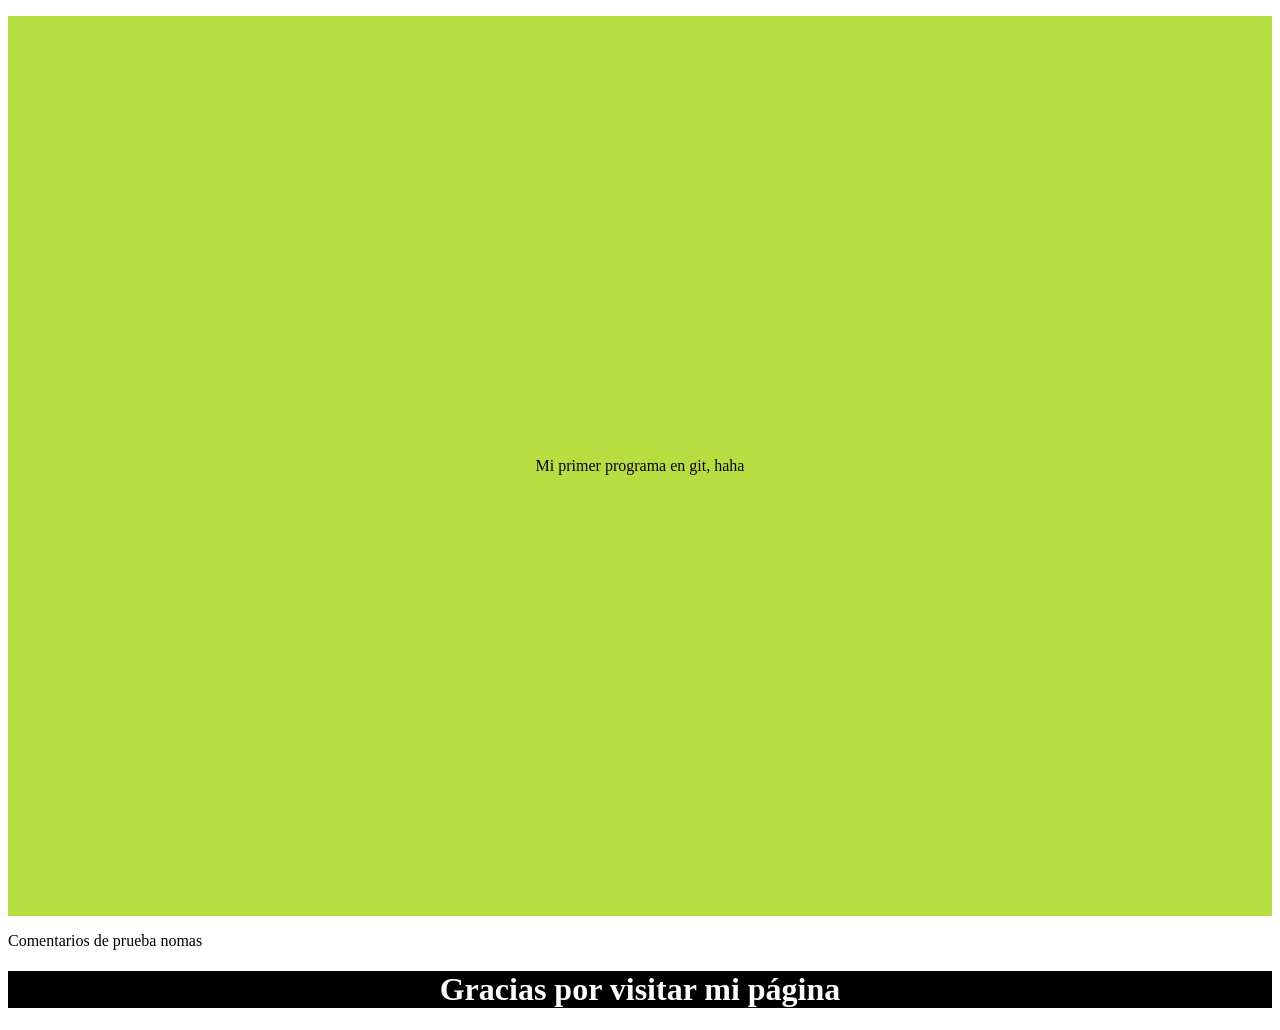
==== index.html @ 536b6efb "Agregagando eso del html" ====
<!DOCTYPE html>
<html lang="en">
<head>
    <meta charset="UTF-8">
    <meta name="viewport" content="width=device-width, initial-scale=1.0">
    <title>Document</title>
    <link rel="stylesheet" href="estilos.css">
</head>
<body>
    <p class="Inicio"> Mi primer programa en git, haha</p>
    <p> Comentarios de prueba nomas</p>

    <footer class="abajo">
        <h1>Gracias por visitar mi página</h1>
    </footer>
</body>
</html>
---- estilos.css ----
.Inicio {
    background-color: rgb(182, 222, 65);
    background-position: center;
    height: 100vh;
    display: flex;
    flex-direction: column;
    justify-content: center;
    align-items: center;
    color: rgb(18, 1, 1);
    text-align: center;
}
.abajo {
    background-color: black;
    color: white;
    text-align: center;
}
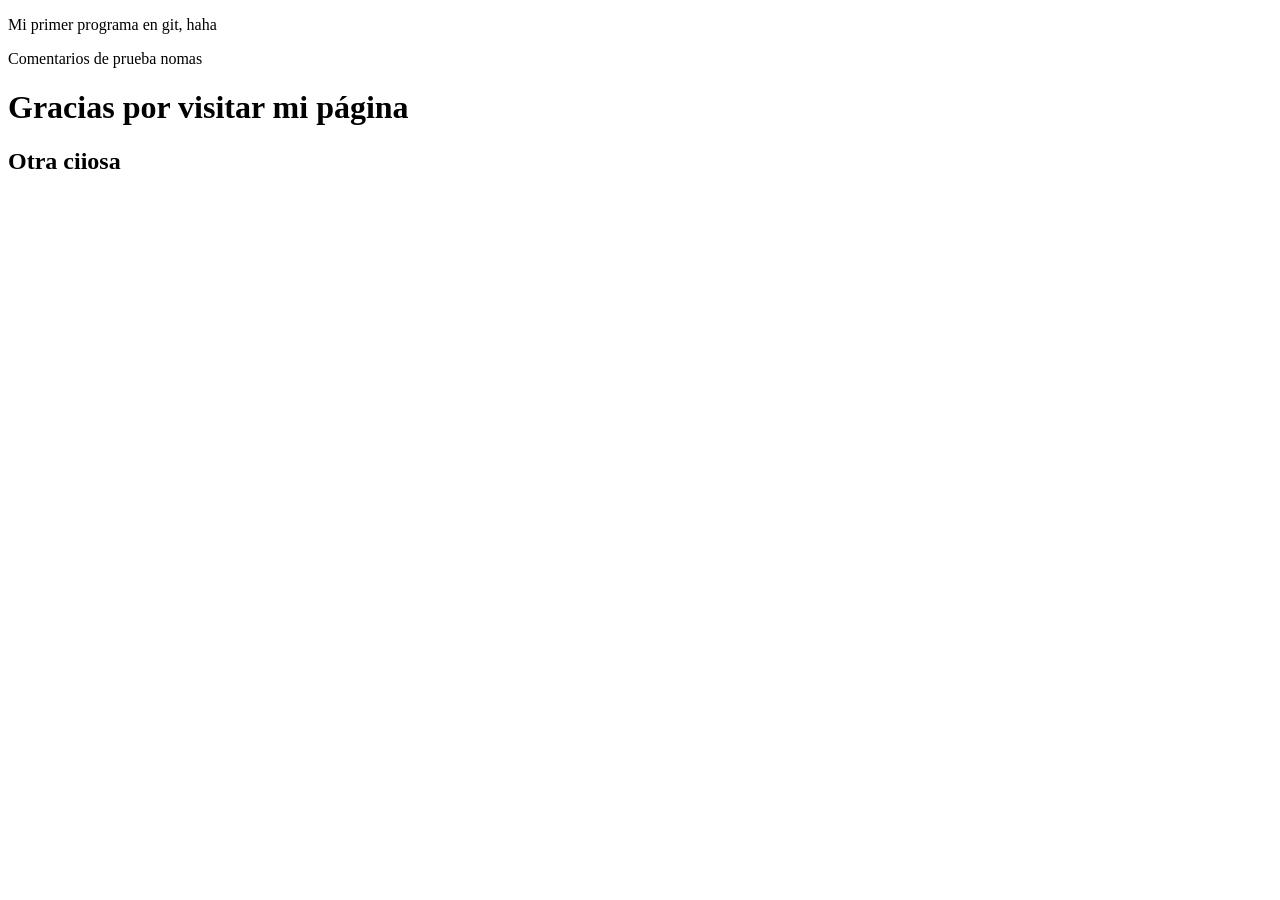
==== commit 18b219ad: "Probando lo del status -s" ====
--- a/index.html
+++ b/index.html
@@ -12,6 +12,7 @@
 
     <footer class="abajo">
         <h1>Gracias por visitar mi página</h1>
+        <h2> Otra ciiosa</h2>
     </footer>
 </body>
 </html>
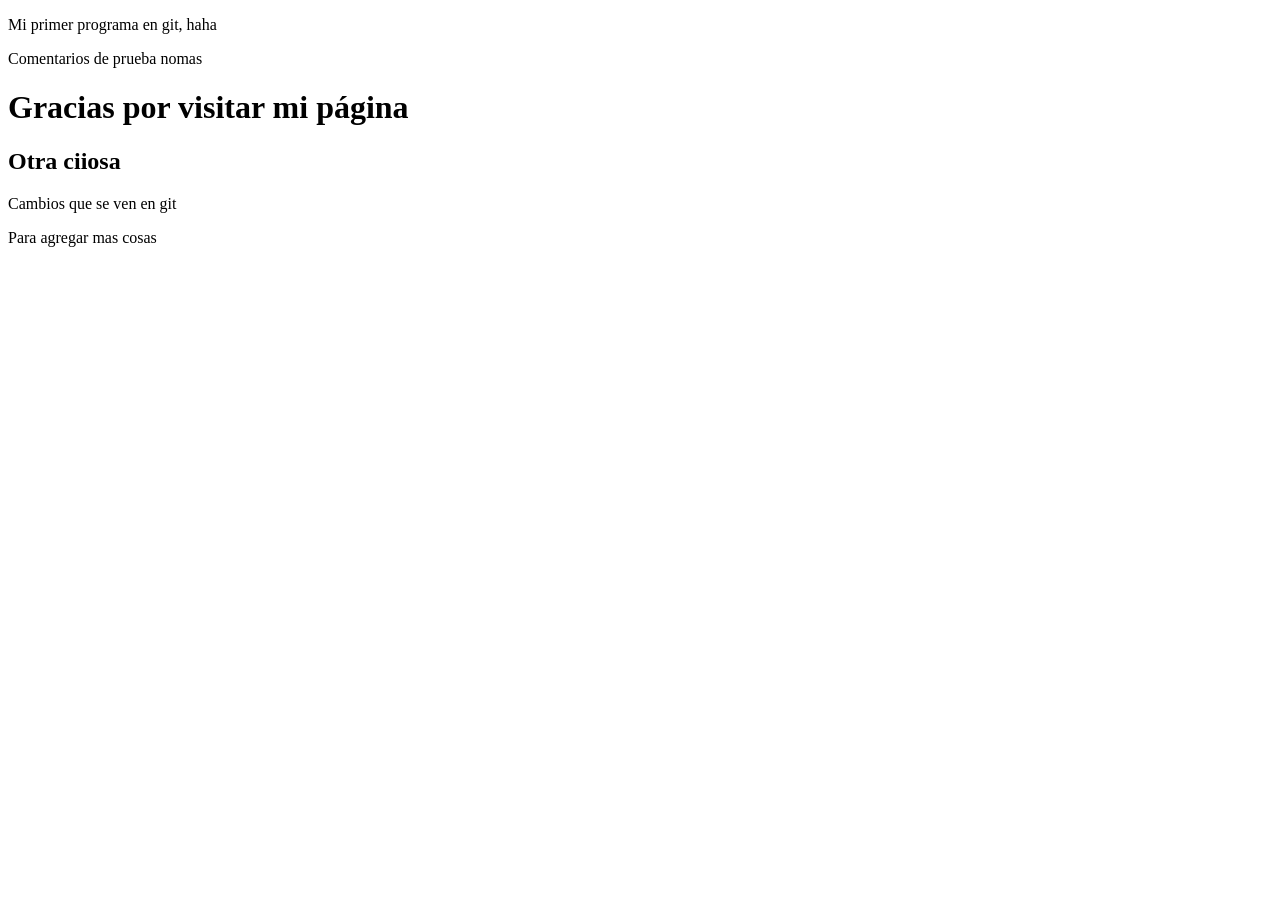
==== commit fad66443: "Creando otra rama" ====
--- a/index.html
+++ b/index.html
@@ -13,6 +13,8 @@
     <footer class="abajo">
         <h1>Gracias por visitar mi página</h1>
         <h2> Otra ciiosa</h2>
+        <p> Cambios que se ven en git</p>
+        <p> Para agregar mas cosas</p>
     </footer>
 </body>
 </html>
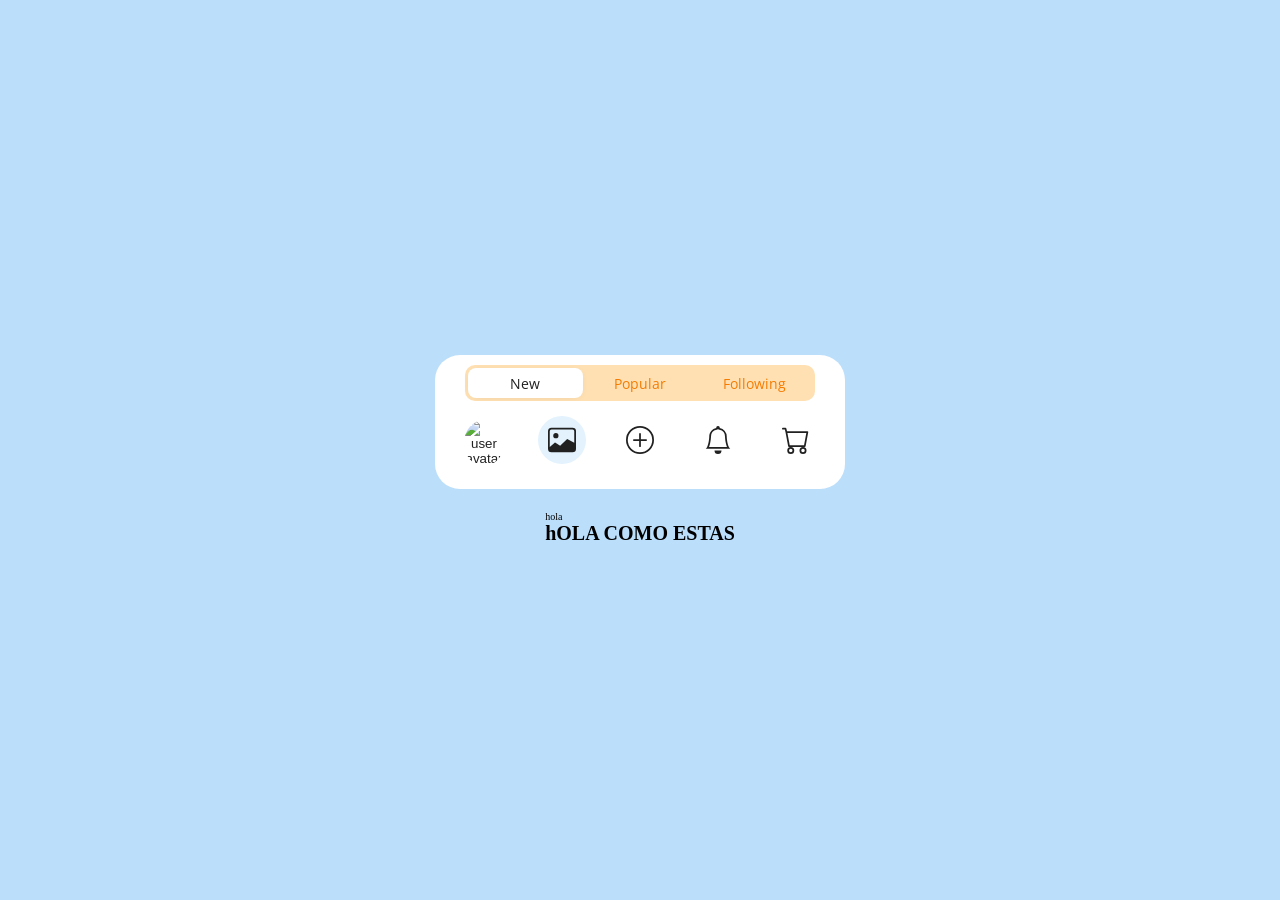
==== commit cf105493: "Nuevos archivos" ====
--- a/index.html
+++ b/index.html
@@ -1,20 +1,95 @@
 <!DOCTYPE html>
-<html lang="en">
+<html lang="es">
 <head>
     <meta charset="UTF-8">
     <meta name="viewport" content="width=device-width, initial-scale=1.0">
-    <title>Document</title>
+    <title>3 Effect cube using swiper.js</title>
+
+    <!-- Enlazar el CSS de Swiper -->
+    <link rel="stylesheet" href="https://unpkg.com/swiper/swiper-bundle.min.css" />
+
+    <!-- Enlazar el CSS personalizado -->
     <link rel="stylesheet" href="estilos.css">
 </head>
 <body>
-    <p class="Inicio"> Mi primer programa en git, haha</p>
-    <p> Comentarios de prueba nomas</p>
 
-    <footer class="abajo">
-        <h1>Gracias por visitar mi página</h1>
-        <h2> Otra ciiosa</h2>
-        <p> Cambios que se ven en git</p>
-        <p> Para agregar mas cosas</p>
-    </footer>
+    <!-- Navegación y pestañas -->
+    <nav class="amazing-tabs">
+        <div class="filters-container">
+            <div class="filters-wrapper">
+                <ul class="filter-tabs">
+                    <li><button class="filter-button filter-active" data-translate-value="0">New</button></li>
+                    <li><button class="filter-button" data-translate-value="100%">Popular</button></li>
+                    <li><button class="filter-button" data-translate-value="200%">Following</button></li>
+                </ul>
+                <div class="filter-slider" aria-hidden="true">
+                    <div class="filter-slider-rect">&nbsp;</div>
+                </div>
+            </div>
+        </div>
+        <div class="main-tabs-container">
+            <div class="main-tabs-wrapper">
+                <ul class="main-tabs">
+                    <li>
+                        <button class="round-button" data-translate-value="0" data-color="red">
+                            <span class="avatar">
+                                <img src="https://images.pexels.com/photos/3756985/pexels-photo-3756985.jpeg" alt="user avatar" />
+                            </span>
+                        </button>
+                    </li>
+                    <li>
+                        <button class="round-button gallery active" data-translate-value="100%" data-color="blue">
+                            <svg fill="currentColor" viewBox="0 0 16 16">
+                                <path d="M6.002 5.5a1.5 1.5 0 1 1-3 0 1.5 1.5 0 0 1 3 0z" />
+                                <path d="M2.002 1a2 2 0 0 0-2 2v10a2 2 0 0 0 2 2h12a2 2 0 0 0 2-2V3a2 2 0 0 0-2-2h-12zm12 1a1 1 0 0 1 1 1v6.5l-3.777-1.947a.5.5 0 0 0-.577.093l-3.71 3.71-2.66-1.772a.5.5 0 0 0-.63.062L1.002 12V3a1 1 0 0 1 1-1h12z" />
+                            </svg>
+                        </button>
+                    </li>
+                    <li>
+                        <button class="round-button" data-translate-value="200%" data-color="green">
+                            <svg fill="currentColor" viewBox="0 0 16 16">
+                                <path d="M8 15A7 7 0 1 1 8 1a7 7 0 0 1 0 14zm0 1A8 8 0 1 0 8 0a8 8 0 0 0 0 16z" />
+                                <path d="M8 4a.5.5 0 0 1 .5.5v3h3a.5.5 0 0 1 0 1h-3v3a.5.5 0 0 1-1 0v-3h-3a.5.5 0 0 1 0-1h3v-3A.5.5 0 0 1 8 4z" />
+                            </svg>
+                        </button>
+                    </li>
+                    <li>
+                        <button class="round-button" data-translate-value="300%" data-color="purple">
+                            <svg fill="currentColor" viewBox="0 0 16 16">
+                                <path d="M8 16a2 2 0 0 0 2-2H6a2 2 0 0 0 2 2zM8 1.918l-.797.161A4.002 4.002 0 0 0 4 6c0 .628-.134 2.197-.459 3.742-.16.767-.376 1.566-.663 2.258h10.244c-.287-.692-.502-1.49-.663-2.258C12.134 8.197 12 6.628 12 6a4.002 4.002 0 0 0-3.203-3.92L8 1.917zM14.22 12c.223.447.481.801.78 1H1c.299-.199.557-.553.78-1C2.68 10.2 3 6.88 3 6c0-2.42 1.72-4.44 4.005-4.901a1 1 0 1 1 1.99 0A5.002 5.002 0 0 1 13 6c0 .88.32 4.2 1.22 6z" />
+                            </svg>
+                        </button>
+                    </li>
+                    <li>
+                        <button class="round-button" data-translate-value="400%" data-color="orange">
+                            <svg fill="currentColor" viewBox="0 0 16 16">
+                                <path d="M0 1.5A.5.5 0 0 1 .5 1H2a.5.5 0 0 1 .485.379L2.89 3H14.5a.5.5 0 0 1 .491.592l-1.5 8A.5.5 0 0 1 13 12H4a.5.5 0 0 1-.491-.408L2.01 3.607 1.61 2H.5a.5.5 0 0 1-.5-.5zM3.102 4l1.313 7h8.17l1.313-7H3.102zM5 12a2 2 0 1 0 0 4 2 2 0 0 0 0-4zm7 0a2 2 0 1 0 0 4 2 2 0 0 0 0-4zm-7 1a1 1 0 1 1 0 2 1 1 0 0 1 0-2zm7 0a1 1 0 1 1 0 2 1 1 0 0 1 0-2z" />
+                            </svg>
+                        </button>
+                    </li>
+                </ul>
+                <div class="main-slider" aria-hidden="true">
+                    <div class="main-slider-circle">&nbsp;</div>
+                </div>
+            </div>
+        </div>
+    </nav>
+
+    <!-- Enlazar el archivo JavaScript de Swiper -->
+    <script src="https://unpkg.com/swiper/swiper-bundle.min.js"></script>
+
+    <!-- Enlazar tu archivo JavaScript con la lógica de interacción -->
+    <script src="java.js"></script>
 </body>
+<br>
+<br>
+<header>
+    hola
+    <br>
+    <div>  <H1> hOLA COMO ESTAS</H1> </div>
+   
+
+
+
+</header>
 </html>
--- a/estilos.css
+++ b/estilos.css
@@ -0,0 +1,262 @@
+@import url("https://fonts.googleapis.com/css2?family=Open+Sans&display=swap");
+
+*,
+*::before,
+*::after {
+  margin: 0;
+  padding: 0;
+  box-sizing: border-box;
+}
+
+/* Definición de variables CSS globales */
+:root {
+  --background-color: #bbdefb;
+  --blue-50: #e3f2fd;
+  --blue-100: #bbdefb;
+  --blue-A700: #2962ff;
+  --green-50: #e8f5e9;
+  --green-100: #c8e6c9;
+  --green-A700: #00c853;
+  --purple-50: #f3e5f5;
+  --purple-100: #e1bee7;
+  --purple-A700: #aa00ff;
+  --orange-50: #ffe0b2;
+  --orange-100: #ffe0b2;
+  --orange-A700: #ff6d00;
+  --orange-700: #f57c00;
+  --grey-900: #212121;
+  --white: #ffffff;
+  --round-button-active-color: #212121;
+  --translate-main-slider: 100%;
+  --main-slider-color: #e3f2fd;
+  --translate-filters-slider: 0;
+  --filters-container-height: 3.8rem;
+  --filters-wrapper-opacity: 1;
+}
+
+/* Establece la raíz del documento con un tamaño de fuente base del 62.5% (10px por cada 1rem) */
+html {
+  font-size: 62.5%;
+}
+
+/* Asegura que tanto el html como el body ocupen el 100% de la altura */
+html,
+body {
+  height: 100%;
+}
+
+/* Cuerpo de la página con flexbox para centrar contenido */
+body {
+  display: flex;
+  flex-direction: column;
+  justify-content: center;
+  align-items: center;
+  transition: background-color 0.4s ease-in-out; /* Transición suave al cambiar el color de fondo */
+  background-color: var(--background-color); /* Color de fondo por defecto */
+}
+
+/* Estilo base para los botones */
+button {
+  border: none;
+  cursor: pointer;
+  background-color: transparent;
+  outline: none;
+}
+
+/* Estilo del contenedor de navegación de pestañas */
+nav.amazing-tabs {
+  background-color: var(--white); /* Fondo blanco */
+  border-radius: 2.5rem; /* Bordes redondeados */
+  user-select: none; /* Evitar la selección de texto */
+  padding-top: 1rem; /* Espacio superior */
+}
+
+/* Estilo del contenedor de las pestañas principales */
+.main-tabs-container {
+  padding: 0 1rem 1rem 1rem; /* Espaciado interno */
+}
+
+/* Contenedor que mantiene la posición relativa de las pestañas */
+.main-tabs-wrapper {
+  position: relative;
+}
+
+/* Estilos comunes para listas de pestañas */
+ul.main-tabs,
+ul.filter-tabs {
+  list-style-type: none;
+  display: flex;
+}
+
+/* Estilos para cada elemento de la lista de las pestañas principales */
+ul.main-tabs li {
+  display: inline-flex;
+  position: relative;
+  padding: 1.5rem; /* Espaciado interno de cada pestaña */
+  z-index: 1; /* Asegura que las pestañas estén encima de otros elementos */
+}
+
+/* Estilo para las imágenes del avatar (usuario) en los botones */
+.avatar,
+.avatar img {
+  height: 4rem;
+  width: 4rem;
+  border-radius: 50%; /* Hacer las imágenes redondas */
+  pointer-events: none; /* Impide que la imagen reciba eventos de mouse */
+}
+
+.avatar img {
+  object-fit: cover; /* Hace que la imagen se ajuste al contenedor sin deformarse */
+}
+
+/* Estilos para los botones redondos de las pestañas */
+.round-button {
+  height: 4.8rem;
+  width: 4.8rem;
+  border-radius: 50%; /* Botón redondo */
+  display: inline-flex;
+  align-items: center;
+  justify-content: center;
+  color: var(--grey-900); /* Color de texto */
+  transition: color 0.2s ease-in-out; /* Transición suave al cambiar el color */
+}
+
+/* Hover o cuando el botón es activo */
+.round-button:hover,
+.round-button.active {
+  color: var(--round-button-active-color); /* Color cuando está activo */
+}
+
+/* Tamaño y posicionamiento del ícono dentro del botón */
+.round-button svg {
+  pointer-events: none; /* Impide que el SVG reciba eventos de mouse */
+  height: 2.8rem;
+  width: 2.8rem;
+  transform: translate(0, 0); /* Posición del ícono */
+}
+
+/* Estilo para el slider que contiene el círculo */
+.main-slider {
+  pointer-events: none; /* El slider no debe ser interactuable */
+  position: absolute;
+  top: 0;
+  left: 0;
+  padding: 1.5rem;
+  z-index: 0; /* Lo coloca debajo de otros elementos */
+  transition: transform 0.4s ease-in-out; /* Transición suave al mover el slider */
+  transform: translateX(var(--translate-main-slider)); /* Control del movimiento */
+}
+
+/* Estilo del círculo en el slider */
+.main-slider-circle {
+  height: 4.8rem;
+  width: 4.8rem;
+  border-radius: 50%;
+  transition: background-color 0.4s ease-in-out;
+  background-color: var(--main-slider-color); /* Color de fondo del círculo */
+}
+
+/* Animación tipo "jello" cuando se cambia la pestaña activa */
+.animate-jello {
+  animation: jello-horizontal 0.9s both;
+}
+
+/* Keyframe de la animación jello (efecto de rebote horizontal) */
+@keyframes jello-horizontal {
+  0% {
+    transform: scale3d(1, 1, 1);
+  }
+  30% {
+    transform: scale3d(1.25, 0.75, 1);
+  }
+  40% {
+    transform: scale3d(0.75, 1.25, 1);
+  }
+  50% {
+    transform: scale3d(1.15, 0.85, 1);
+  }
+  65% {
+    transform: scale3d(0.95, 1.05, 1);
+  }
+  75% {
+    transform: scale3d(1.05, 0.95, 1);
+  }
+  100% {
+    transform: scale3d(1, 1, 1);
+  }
+}
+
+/* Estilos para el contenedor de los filtros */
+.filters-container {
+  overflow: hidden;
+  padding: 0 3rem;
+  transition: max-height 0.4s ease-in-out; /* Transición suave para el cambio de altura */
+  max-height: var(--filters-container-height); /* Altura ajustable del contenedor */
+}
+
+/* Estilo para la envoltura de los filtros */
+.filters-wrapper {
+  position: relative;
+  transition: opacity 0.2s ease-in-out; /* Transición suave para la opacidad */
+  opacity: var(--filters-wrapper-opacity); /* Control de opacidad */
+}
+
+/* Estilos para la lista de filtros */
+.filter-tabs {
+  border-radius: 1rem;
+  padding: 0.3rem;
+  overflow: hidden;
+  background-color: var(--orange-50);
+}
+
+/* Estilo para los elementos de la lista de filtros */
+.filter-tabs li {
+  position: relative;
+  z-index: 1;
+  display: flex;
+  flex: 1 0 33.33%; /* Los botones ocupan un 33% de espacio */
+}
+
+/* Estilos para los botones de filtro */
+.filter-button {
+  display: flex;
+  align-items: center;
+  justify-content: center;
+  border-radius: 0.8rem;
+  flex-grow: 1;
+  height: 3rem;
+  padding: 0 1.5rem;
+  color: var(--orange-700);
+  font-family: "Open Sans", sans-serif;
+  font-weight: 400;
+  font-size: 1.4rem;
+}
+
+/* Estilo para el botón de filtro activo */
+.filter-button.filter-active {
+  transition: color 0.4s ease-in-out;
+  color: var(--grey-900);
+}
+
+/* Estilo del slider que indica el filtro activo */
+.filter-slider {
+  pointer-events: none;
+  position: absolute;
+  padding: 0.3rem;
+  top: 0;
+  left: 0;
+  right: 0;
+  bottom: 0;
+  z-index: 0;
+}
+
+/* Estilo de la caja del slider de filtro */
+.filter-slider-rect {
+  height: 3rem;
+  width: 33.33%;
+  border-radius: 0.8rem;
+  background-color: var(--white);
+  box-shadow: 0 0.1rem 1rem -0.4rem rgba(0, 0, 0, 0.12);
+  transition: transform 0.4s ease-in-out;
+  transform: translateX(var(--translate-filters-slider)); /* Mueve el slider en función del filtro */
+}
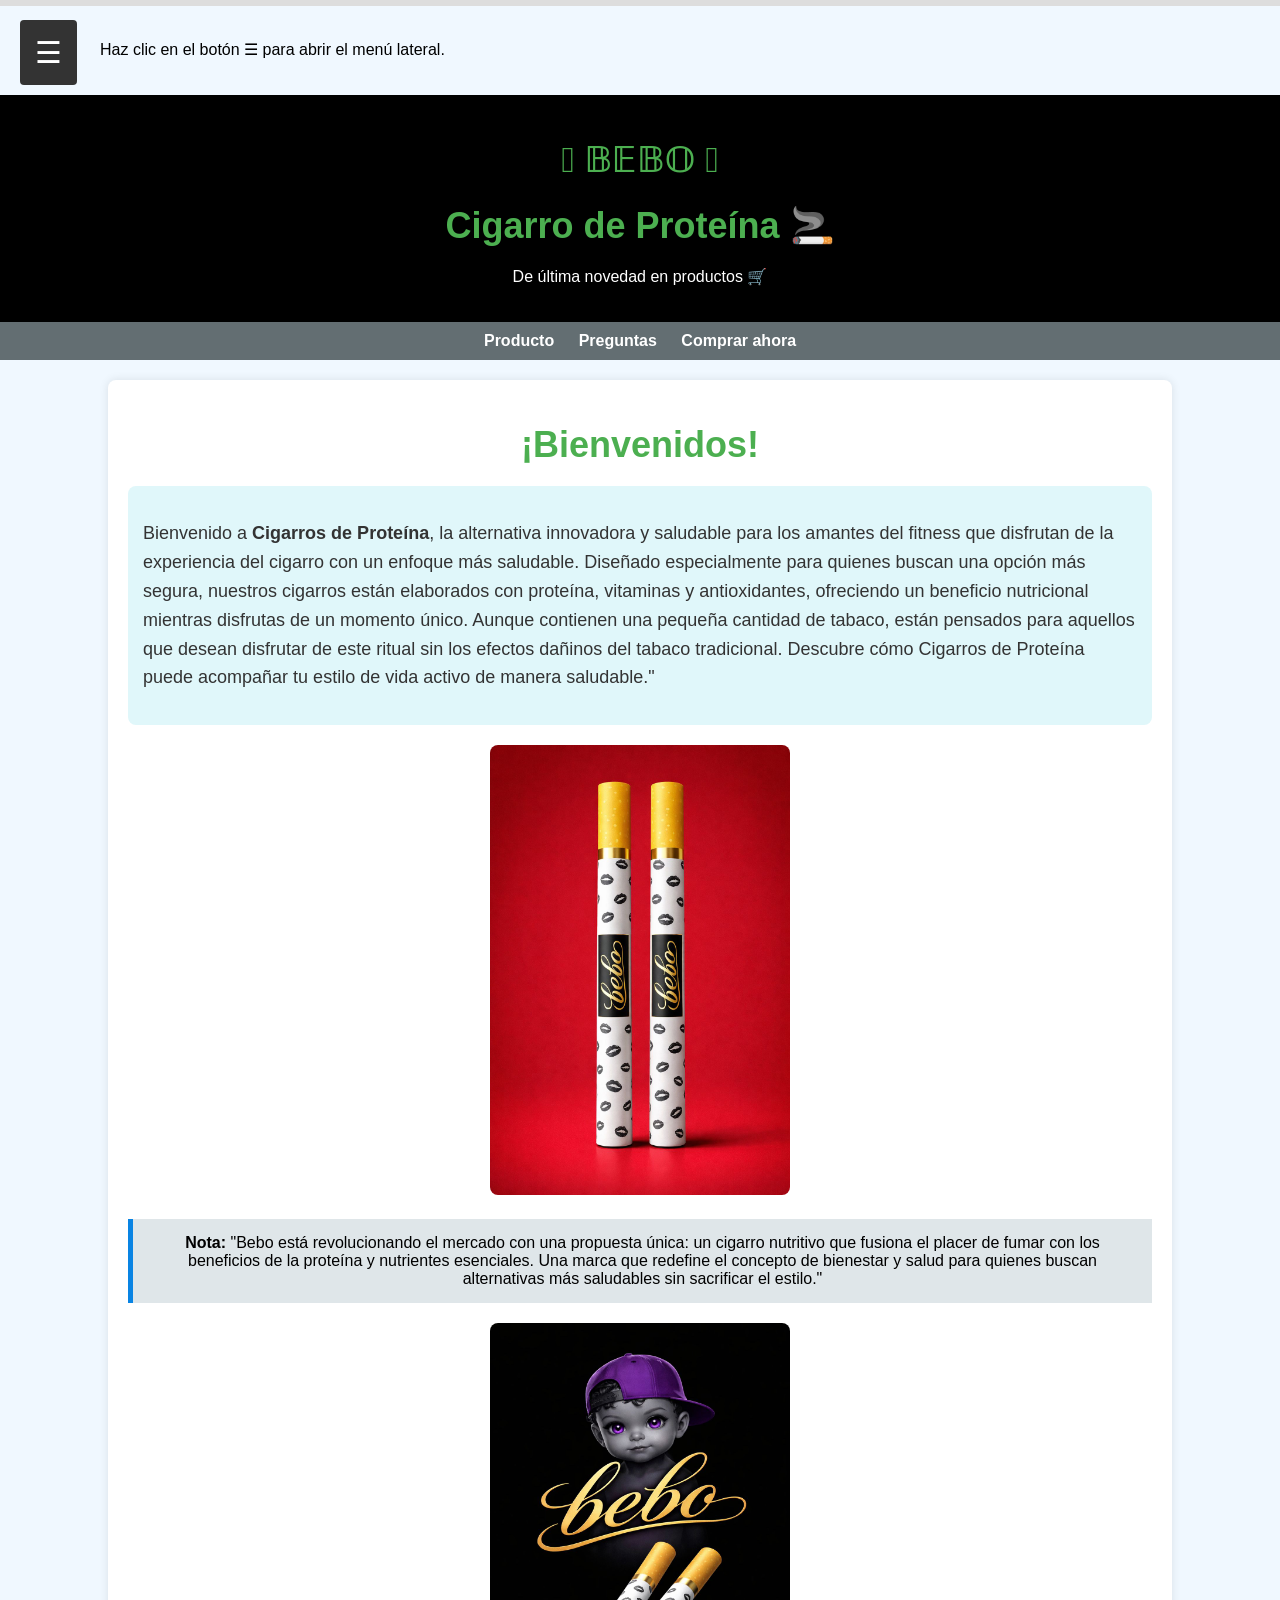
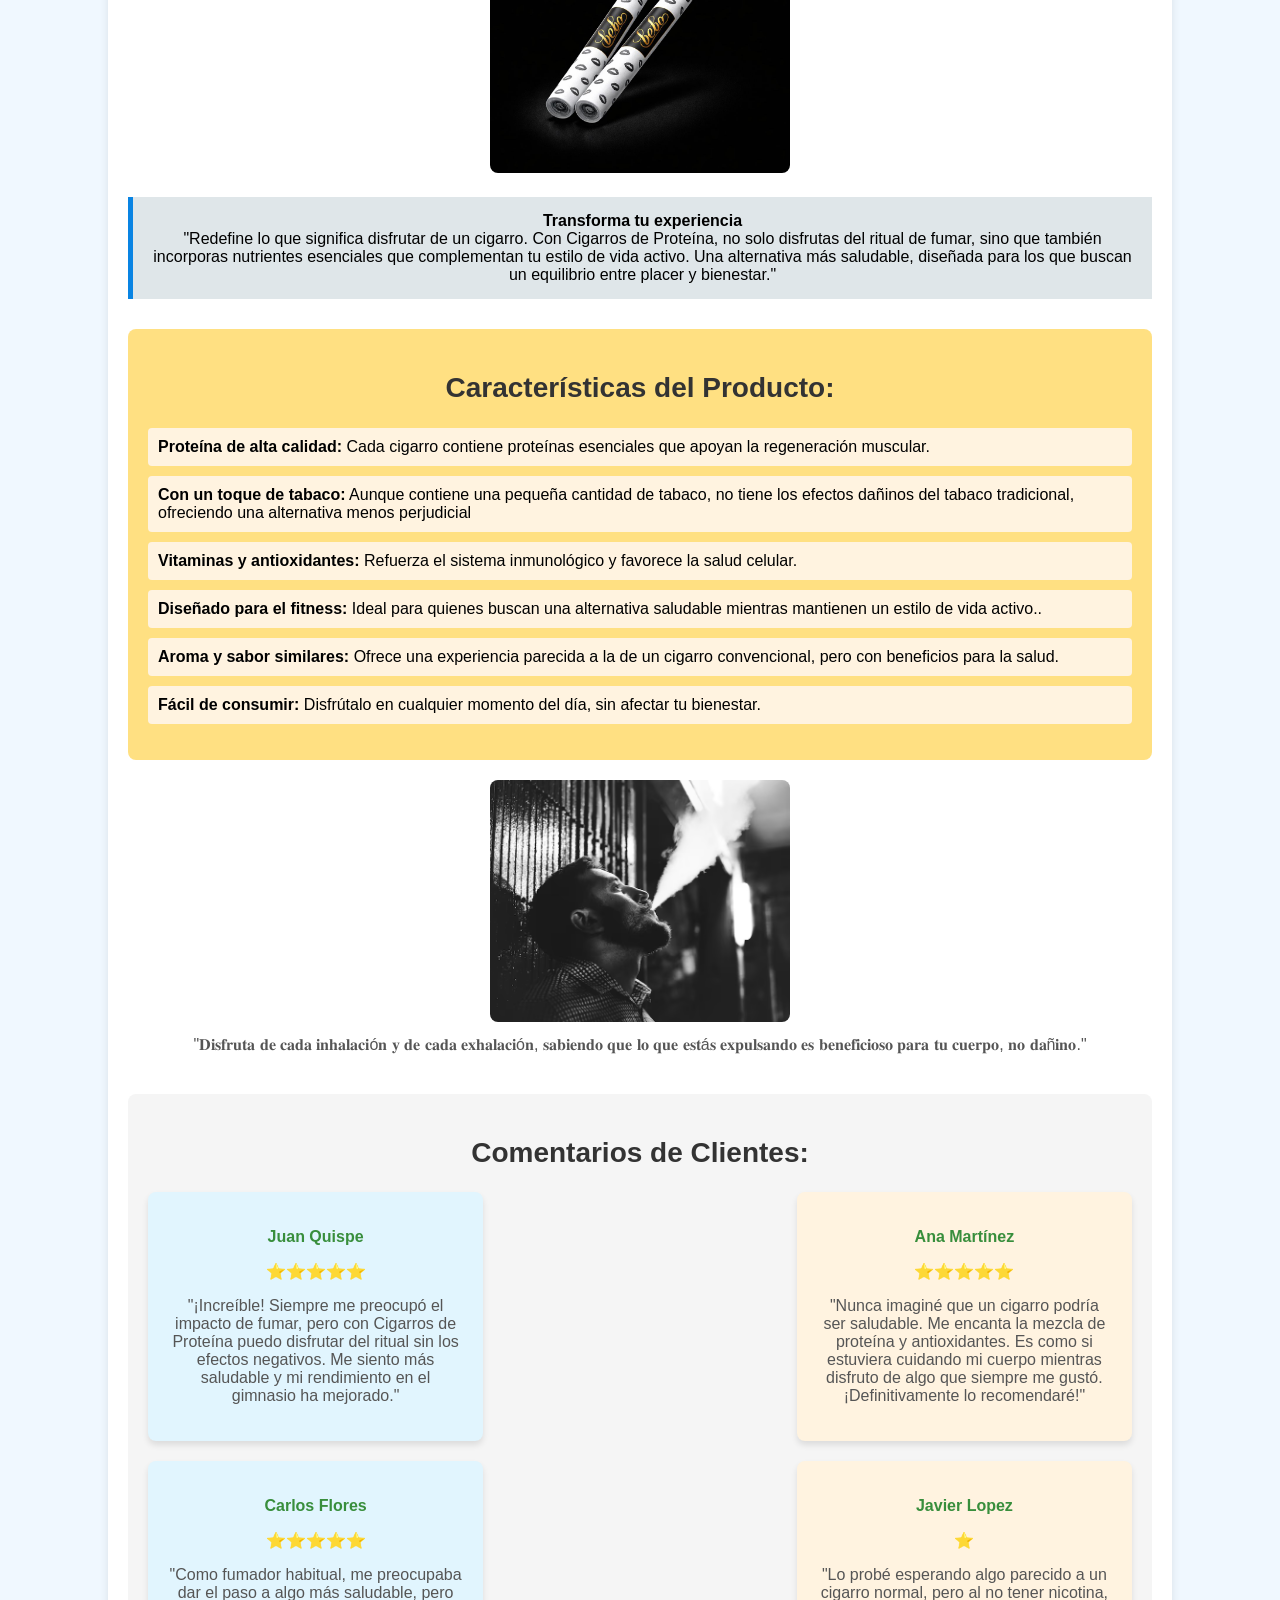
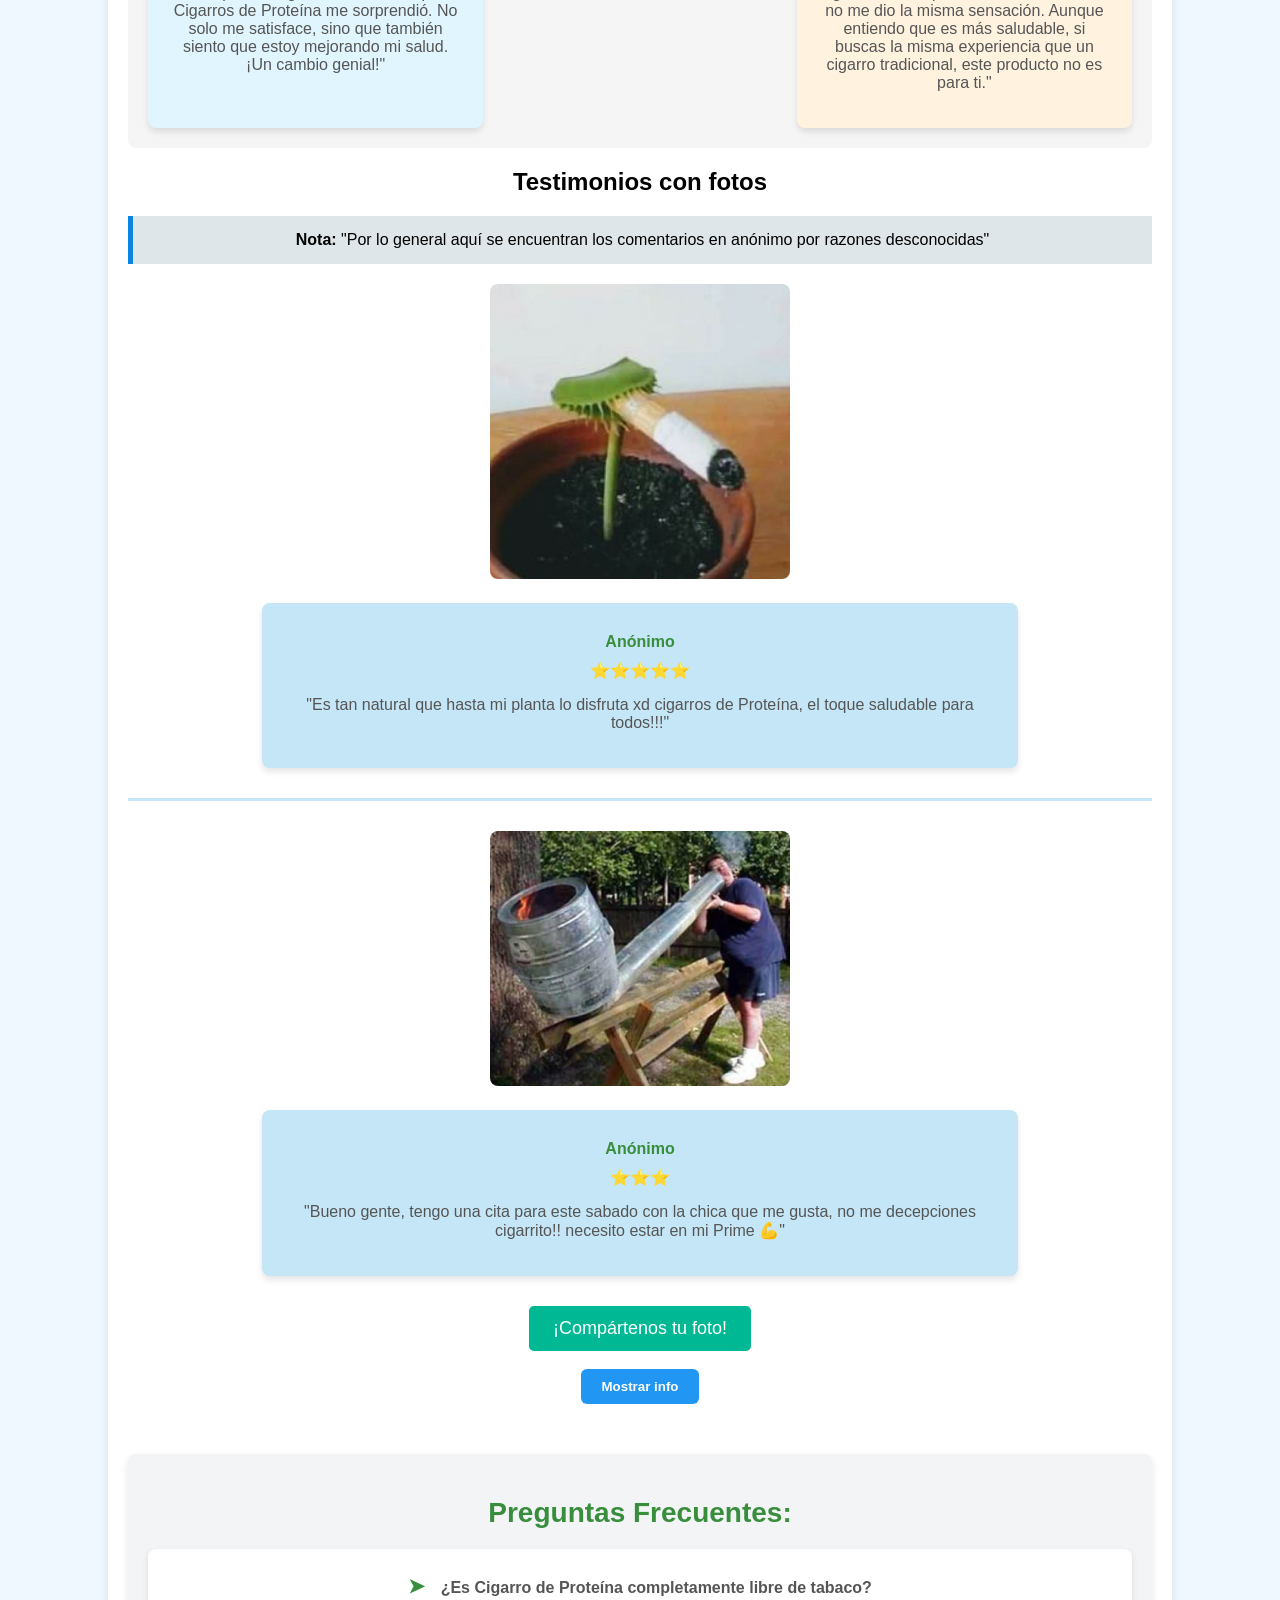
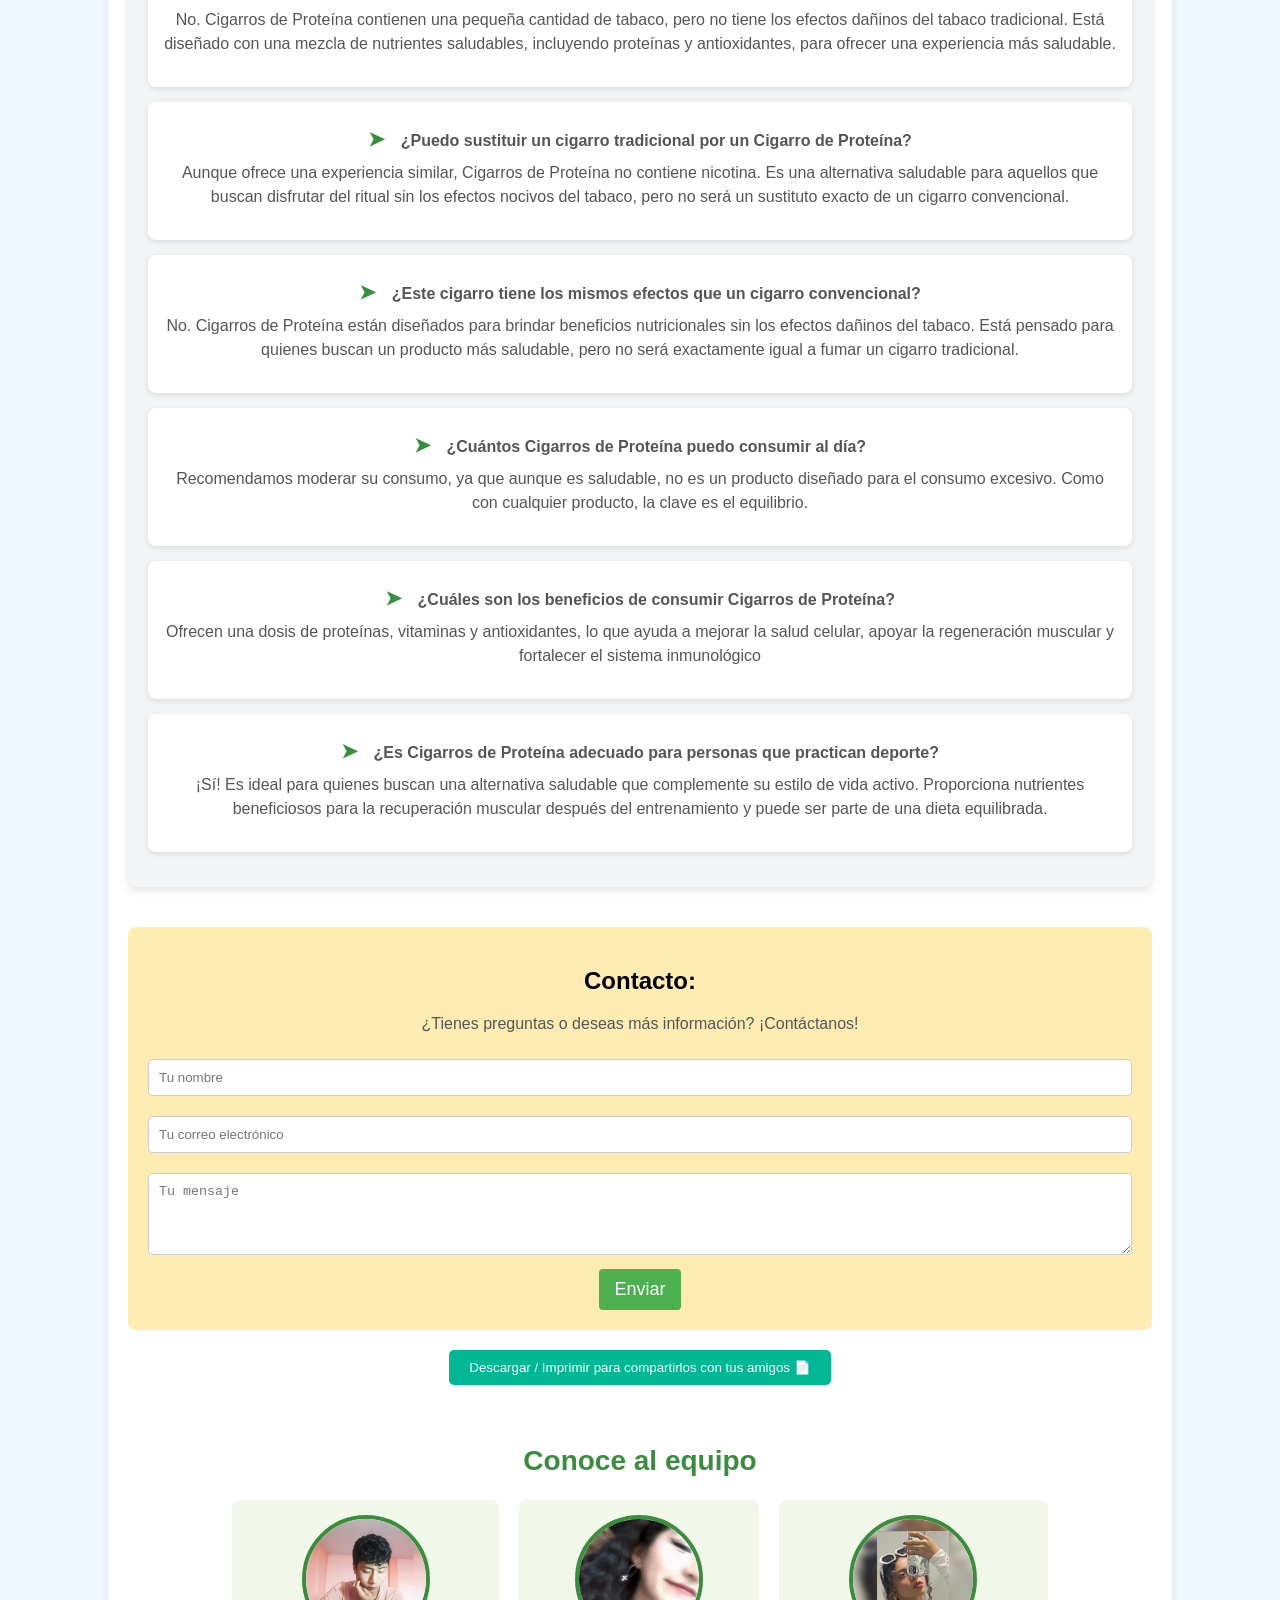
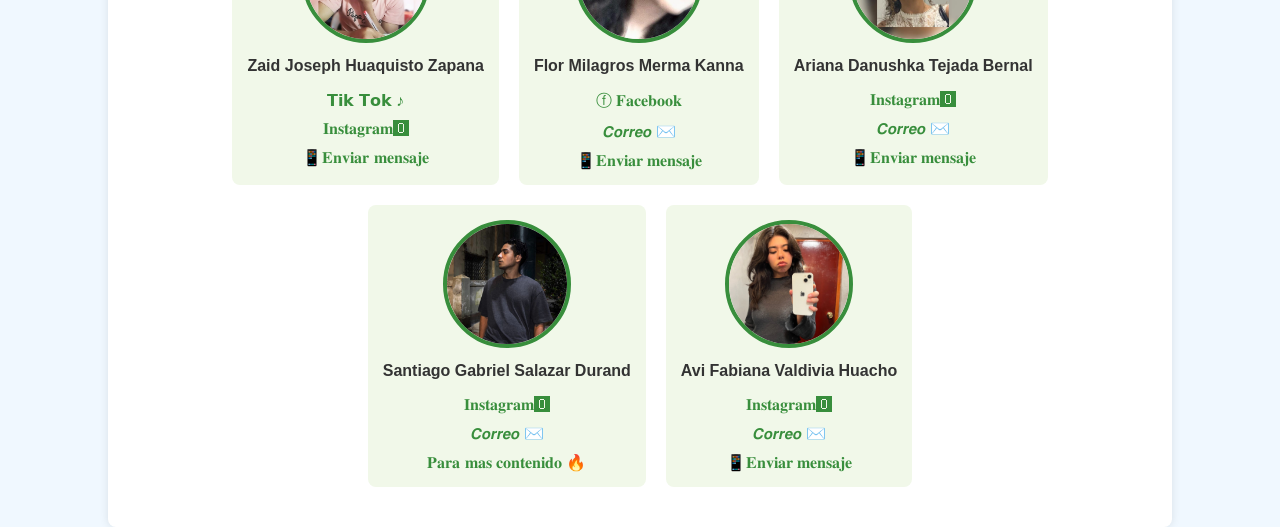
==== commit 06e527fa: "Nuevo" ====
--- a/index.html
+++ b/index.html
@@ -1,95 +1,322 @@
 <!DOCTYPE html>
-<html lang="es">
+<html lang="en">
 <head>
     <meta charset="UTF-8">
     <meta name="viewport" content="width=device-width, initial-scale=1.0">
-    <title>3 Effect cube using swiper.js</title>
-
-    <!-- Enlazar el CSS de Swiper -->
-    <link rel="stylesheet" href="https://unpkg.com/swiper/swiper-bundle.min.css" />
-
-    <!-- Enlazar el CSS personalizado -->
+    <title>RECREACION DEL CIGARRO</title>
+
+
+
     <link rel="stylesheet" href="estilos.css">
 </head>
 <body>
-
-    <!-- Navegación y pestañas -->
-    <nav class="amazing-tabs">
-        <div class="filters-container">
-            <div class="filters-wrapper">
-                <ul class="filter-tabs">
-                    <li><button class="filter-button filter-active" data-translate-value="0">New</button></li>
-                    <li><button class="filter-button" data-translate-value="100%">Popular</button></li>
-                    <li><button class="filter-button" data-translate-value="200%">Following</button></li>
-                </ul>
-                <div class="filter-slider" aria-hidden="true">
-                    <div class="filter-slider-rect">&nbsp;</div>
-                </div>
-            </div>
-        </div>
-        <div class="main-tabs-container">
-            <div class="main-tabs-wrapper">
-                <ul class="main-tabs">
-                    <li>
-                        <button class="round-button" data-translate-value="0" data-color="red">
-                            <span class="avatar">
-                                <img src="https://images.pexels.com/photos/3756985/pexels-photo-3756985.jpeg" alt="user avatar" />
-                            </span>
-                        </button>
-                    </li>
-                    <li>
-                        <button class="round-button gallery active" data-translate-value="100%" data-color="blue">
-                            <svg fill="currentColor" viewBox="0 0 16 16">
-                                <path d="M6.002 5.5a1.5 1.5 0 1 1-3 0 1.5 1.5 0 0 1 3 0z" />
-                                <path d="M2.002 1a2 2 0 0 0-2 2v10a2 2 0 0 0 2 2h12a2 2 0 0 0 2-2V3a2 2 0 0 0-2-2h-12zm12 1a1 1 0 0 1 1 1v6.5l-3.777-1.947a.5.5 0 0 0-.577.093l-3.71 3.71-2.66-1.772a.5.5 0 0 0-.63.062L1.002 12V3a1 1 0 0 1 1-1h12z" />
-                            </svg>
-                        </button>
-                    </li>
-                    <li>
-                        <button class="round-button" data-translate-value="200%" data-color="green">
-                            <svg fill="currentColor" viewBox="0 0 16 16">
-                                <path d="M8 15A7 7 0 1 1 8 1a7 7 0 0 1 0 14zm0 1A8 8 0 1 0 8 0a8 8 0 0 0 0 16z" />
-                                <path d="M8 4a.5.5 0 0 1 .5.5v3h3a.5.5 0 0 1 0 1h-3v3a.5.5 0 0 1-1 0v-3h-3a.5.5 0 0 1 0-1h3v-3A.5.5 0 0 1 8 4z" />
-                            </svg>
-                        </button>
-                    </li>
-                    <li>
-                        <button class="round-button" data-translate-value="300%" data-color="purple">
-                            <svg fill="currentColor" viewBox="0 0 16 16">
-                                <path d="M8 16a2 2 0 0 0 2-2H6a2 2 0 0 0 2 2zM8 1.918l-.797.161A4.002 4.002 0 0 0 4 6c0 .628-.134 2.197-.459 3.742-.16.767-.376 1.566-.663 2.258h10.244c-.287-.692-.502-1.49-.663-2.258C12.134 8.197 12 6.628 12 6a4.002 4.002 0 0 0-3.203-3.92L8 1.917zM14.22 12c.223.447.481.801.78 1H1c.299-.199.557-.553.78-1C2.68 10.2 3 6.88 3 6c0-2.42 1.72-4.44 4.005-4.901a1 1 0 1 1 1.99 0A5.002 5.002 0 0 1 13 6c0 .88.32 4.2 1.22 6z" />
-                            </svg>
-                        </button>
-                    </li>
-                    <li>
-                        <button class="round-button" data-translate-value="400%" data-color="orange">
-                            <svg fill="currentColor" viewBox="0 0 16 16">
-                                <path d="M0 1.5A.5.5 0 0 1 .5 1H2a.5.5 0 0 1 .485.379L2.89 3H14.5a.5.5 0 0 1 .491.592l-1.5 8A.5.5 0 0 1 13 12H4a.5.5 0 0 1-.491-.408L2.01 3.607 1.61 2H.5a.5.5 0 0 1-.5-.5zM3.102 4l1.313 7h8.17l1.313-7H3.102zM5 12a2 2 0 1 0 0 4 2 2 0 0 0 0-4zm7 0a2 2 0 1 0 0 4 2 2 0 0 0 0-4zm-7 1a1 1 0 1 1 0 2 1 1 0 0 1 0-2zm7 0a1 1 0 1 1 0 2 1 1 0 0 1 0-2z" />
-                            </svg>
-                        </button>
-                    </li>
-                </ul>
-                <div class="main-slider" aria-hidden="true">
-                    <div class="main-slider-circle">&nbsp;</div>
-                </div>
-            </div>
-        </div>
+    <!-- 🔹 Barra de progreso animada-->
+    <!-- Barra de progreso -->
+    <div class="progress-bar">
+        <div class="progress" id="progress"></div>
+    </div>
+
+
+
+
+
+    <!-- Contenido HTML -->
+    <button class="menu-btn" onclick="toggleMenu()">☰</button>
+
+    <!-- El menú lateral que se desliza -->
+    <div class="side-menu" id="side-menu">
+        <a href="javascript:void(0)" class="close-btn" onclick="toggleMenu()">×</a>
+        <a href="#Titulo">Inicio</a>
+        <a href="#Características">Acerca de</a>
+        <a href="#Comentarios">Comentarios</a>
+        <a href="#Contacto">Contáctanos</a>
+    </div>
+
+    <div class="content">
+        
+        <p class="moverDerecha">Haz clic en el botón ☰ para abrir el menú lateral.</p>
+    </div>    
+
+    <header>
+        <h1>𓂀 𝔹𝔼𝔹𝕆 𓂀</h1>
+        <h1 id="Titulo">Cigarro de Proteína 🚬</h1> <!-- Agregue el id-->
+        <p>De última novedad en productos 🛒</p>
+    </header>
+
+    <nav>
+        <a href="#Caracteristicas"> Producto</a>
+        <a href="#Dudas"> Preguntas</a>
+        <a href="#Contacto">Comprar ahora </a>
     </nav>
 
-    <!-- Enlazar el archivo JavaScript de Swiper -->
-    <script src="https://unpkg.com/swiper/swiper-bundle.min.js"></script>
-
-    <!-- Enlazar tu archivo JavaScript con la lógica de interacción -->
-    <script src="java.js"></script>
+
+
+    <div class="container">
+        <h1>¡Bienvenidos!</h1>
+
+        <!-- Descripción del producto -->
+        <div class="description">
+            <p id="Inicio"   >Bienvenido a <strong>Cigarros de Proteína</strong>, la alternativa innovadora y 
+                saludable para los amantes del fitness que disfrutan de la experiencia del cigarro con un enfoque más saludable. 
+                Diseñado especialmente para quienes buscan una opción más segura, nuestros cigarros están elaborados con proteína, 
+                vitaminas y antioxidantes, ofreciendo un beneficio nutricional mientras disfrutas de un momento único. 
+                Aunque contienen una pequeña cantidad de tabaco, están pensados para aquellos que desean disfrutar de este 
+                ritual sin los efectos dañinos del tabaco tradicional. Descubre cómo Cigarros de Proteína puede acompañar 
+                tu estilo de vida activo de manera saludable."</p>
+        </div>
+
+
+        <!-- Imagen del producto, esta parte lo editare -->
+
+
+        <div class="image-container">
+            <div class="image-item">
+                <img src="cigarro.jpeg" alt="SuperCargador">
+                <div class="destacado"  > 
+                    <strong>Nota:</strong> "Bebo está revolucionando el mercado con una propuesta única: 
+                    un cigarro nutritivo que fusiona el placer de fumar con los beneficios de la proteína y nutrientes esenciales.
+                    Una marca que redefine el concepto de bienestar y salud para quienes buscan alternativas más saludables sin sacrificar el estilo."
+                </div>
+
+
+
+
+
+            </div>
+            <div class="image-item">
+                <img src="2cigarro.jpeg" alt="SuperCargador" />
+                <div class="destacado"  > 
+                    <strong>Transforma tu experiencia</strong> <br> "Redefine lo que significa disfrutar de un cigarro. 
+                    Con Cigarros de Proteína, no solo disfrutas del ritual de fumar, sino que también incorporas nutrientes esenciales 
+                    que complementan tu estilo de vida activo. Una alternativa más saludable, diseñada para los que buscan un 
+                    equilibrio entre placer y bienestar."
+                </div>
+            </div>
+
+        </div>
+
+        <!-- Características del producto -->
+        <div id="Características" class="features">
+            <h2 id="Caracteristicas" >Características del Producto:</h2>
+            <ul>
+                <li> <strong>Proteína de alta calidad:</strong> Cada cigarro contiene proteínas esenciales que apoyan la regeneración muscular.</li>
+                <li><strong>Con un toque de tabaco:</strong> Aunque contiene una pequeña cantidad de tabaco, no tiene los efectos dañinos del tabaco tradicional, ofreciendo una alternativa menos perjudicial</li>
+                <li><strong>Vitaminas y antioxidantes:</strong> Refuerza el sistema inmunológico y favorece la salud celular.</li>
+                <li><strong>Diseñado para el fitness:</strong> Ideal para quienes buscan una alternativa saludable mientras mantienen un estilo de vida activo..</li>
+                <li><strong>Aroma y sabor similares:</strong> Ofrece una experiencia parecida a la de un cigarro convencional, pero con beneficios para la salud.</li>
+                <li> <strong>Fácil de consumir:</strong> Disfrútalo en cualquier momento del día, sin afectar tu bienestar.</li>
+            </ul>
+        </div>
+
+        <!-- Imagen de características -->
+        <div class="image-container">
+            <img src="Fumando.jpg" alt="Características del producto">
+            <p>"𝐃𝐢𝐬𝐟𝐫𝐮𝐭𝐚 𝐝𝐞 𝐜𝐚𝐝𝐚 𝐢𝐧𝐡𝐚𝐥𝐚𝐜𝐢ó𝐧 𝐲 𝐝𝐞 𝐜𝐚𝐝𝐚 𝐞𝐱𝐡𝐚𝐥𝐚𝐜𝐢ó𝐧, 𝐬𝐚𝐛𝐢𝐞𝐧𝐝𝐨 𝐪𝐮𝐞 𝐥𝐨 𝐪𝐮𝐞 𝐞𝐬𝐭á𝐬 𝐞𝐱𝐩𝐮𝐥𝐬𝐚𝐧𝐝𝐨 𝐞𝐬 𝐛𝐞𝐧𝐞𝐟𝐢𝐜𝐢𝐨𝐬𝐨 𝐩𝐚𝐫𝐚 𝐭𝐮 𝐜𝐮𝐞𝐫𝐩𝐨, 𝐧𝐨 𝐝𝐚ñ𝐢𝐧𝐨."</p>
+        </div>
+
+        <!-- Comentarios de clientes -->
+        <div id="Comentarios" class="reviews">
+            <h2>Comentarios de Clientes:</h2>
+            <div class="reviews-container">
+                <div class="review">
+                    <p class="author">Juan Quispe</p>
+                    <p> ⭐⭐⭐⭐⭐</p>
+                    <p>"¡Increíble! Siempre me preocupó el impacto de fumar, pero con Cigarros de Proteína puedo disfrutar del ritual sin los efectos negativos. Me siento más saludable y mi rendimiento en el gimnasio ha mejorado."</p>
+                </div>
+                <div class="review">
+                    <p class="author">Ana Martínez</p>
+                    <p> ⭐⭐⭐⭐⭐</p>
+                    <p>"Nunca imaginé que un cigarro podría ser saludable. Me encanta la mezcla de proteína y antioxidantes. Es como si estuviera cuidando mi cuerpo mientras disfruto de algo que siempre me gustó. ¡Definitivamente lo recomendaré!"</p>
+                </div>
+                <div class="review">
+                    <p class="author">Carlos Flores</p>
+                    <p> ⭐⭐⭐⭐⭐</p>
+                    <p>"Como fumador habitual, me preocupaba dar el paso a algo más saludable, pero Cigarros de Proteína me sorprendió. No solo me satisface, sino que también siento que estoy mejorando mi salud. ¡Un cambio genial!"</p>
+                </div>
+                <div class="review">
+                    <p class="author">Javier Lopez</p>
+                    <p> ⭐</p>
+                    <p>"Lo probé esperando algo parecido a un cigarro normal, pero al no tener nicotina, no me dio la misma sensación. Aunque entiendo que es más saludable, si buscas la misma experiencia que un cigarro tradicional, este producto no es para ti."</p>
+                </div>
+
+            </div>
+        </div>
+
+
+
+        <!-- Imagen de testimonios EDITADO, ELIMINAR SI NO FUNCIONA-->
+
+        <div class="image-container">
+            <h2>Testimonios con fotos </h2>
+                <div class="destacado"  > 
+                    <strong>Nota:</strong> "Por lo general aquí se encuentran los comentarios en anónimo por razones desconocidas"
+                </div>
+
+        <div class="image-container">   <!-- Editado por mi-->
+            <div class="image-item"> 
+                <img width="500%" src="Planta.jpeg" alt="SuperCargador">  
+            </div>
+        </div>    
+             
+        <div class="review-two">
+            <p style="font-weight:bold ; color: #388e3c; margin-bottom: 10px;">Anónimo</p>
+            <p> ⭐⭐⭐⭐⭐</p>
+            <p>"Es tan natural que hasta mi planta lo disfruta xd cigarros de Proteína, el toque saludable para todos!!!"</p> 
+        </div>
+              
+        <hr class="separador"> <!--LINEA QUE SEPARA LAS SECCIONES-->
+          
+        <div class="image-container">  
+            <div class="image-item"> 
+                <img width="500%" src="Cita.jpeg" alt="SuperCargador">  
+            </div>
+        </div>    
+             
+        <div class="review-two">
+            <p style="font-weight:bold ; color: #388e3c; margin-bottom: 10px;">Anónimo</p>
+            <p> ⭐⭐⭐</p>
+            <p>"Bueno gente, tengo una cita para este sabado con la chica que me gusta, no me decepciones cigarrito!! necesito estar en mi Prime 💪"</p> 
+        </div>
+              
+
+
+
+        <!-- Sección de subida de archivo -->
+        <div class="upload-section">
+            <label for="product-file" class="upload-btn">¡Compártenos tu foto!</label>
+            <input type="file" id="product-file" class="file-input" />
+        </div>  
+
+
+
+
+        <br>
+        <!-- Agregado BOTON QUE MUESTRA OCULTA CONTENIDO-->
+        <button class="toggle-btn" onclick="toggleInfo()">Mostrar info</button>
+        <div id="info" class="info-box">
+
+
+        <div class="review-two">
+            <p style="font-weight:bold ; color: #388e3c; margin-bottom: 10px;">Anónimo</p>
+            <p> ⭐⭐⭐</p>
+            <p>"Bueno gente, tengo una cita para este sabado con la chica que me gusta, no me decepciones cigarrito!! necesito estar en mi Prime 💪"</p> 
+        </div>
+
+            
+            <p>Este es un texto oculto que aparece con una animación elegante.</p>
+        </div>
+
+
+
+
+
+        <!-- Preguntas frecuentes -->
+        <div class="faq">
+            <h2 id="Dudas">Preguntas Frecuentes:</h2>
+            <div class="question">
+                <p class="question-title">¿Es Cigarro de Proteína completamente libre de tabaco?</p>
+                <p class="answer">No. Cigarros de Proteína contienen una pequeña cantidad de tabaco, pero no tiene los efectos dañinos del tabaco tradicional. Está diseñado con una mezcla de nutrientes saludables, incluyendo proteínas y antioxidantes, para ofrecer una experiencia más saludable.</p>
+            </div>
+            <div class="question">
+                <p class="question-title">¿Puedo sustituir un cigarro tradicional por un Cigarro de Proteína?</p>
+                <p class="answer">Aunque ofrece una experiencia similar, Cigarros de Proteína no contiene nicotina. Es una alternativa saludable para aquellos que buscan disfrutar del ritual sin los efectos nocivos del tabaco, pero no será un sustituto exacto de un cigarro convencional.</p>
+            </div>
+            <div class="question">
+                <p class="question-title">¿Este cigarro tiene los mismos efectos que un cigarro convencional?</p>
+                <p class="answer">No. Cigarros de Proteína están diseñados para brindar beneficios nutricionales sin los efectos dañinos del tabaco. Está pensado para quienes buscan un producto más saludable, pero no será exactamente igual a fumar un cigarro tradicional.</p>
+            </div>
+
+            <div class="question">
+                <p class="question-title">¿Cuántos Cigarros de Proteína puedo consumir al día?</p>
+                <p class="answer">Recomendamos moderar su consumo, ya que aunque es saludable, no es un producto diseñado para el consumo excesivo. Como con cualquier producto, la clave es el equilibrio.</p>
+            </div>
+            <div class="question">
+                <p class="question-title">¿Cuáles son los beneficios de consumir Cigarros de Proteína?</p>
+                <p class="answer">Ofrecen una dosis de proteínas, vitaminas y antioxidantes, lo que ayuda a mejorar la salud celular, apoyar la regeneración muscular y fortalecer el sistema inmunológico</p>
+            </div>
+            <div class="question">
+                <p class="question-title">¿Es Cigarros de Proteína adecuado para personas que practican deporte?</p>
+                <p class="answer">¡Sí! Es ideal para quienes buscan una alternativa saludable que complemente su estilo de vida activo. Proporciona nutrientes beneficiosos para la recuperación muscular después del entrenamiento y puede ser parte de una dieta equilibrada.</p>
+            </div>
+        </div>
+
+
+
+        <!-- Formulario de contacto -->
+        <div class="contact-form">
+            <h2 id="Contacto"  >Contacto:</h2>
+            <p>¿Tienes preguntas o deseas más información? ¡Contáctanos!</p>
+            <form action="#">
+                <input type="text" id="name" name="name" placeholder="Tu nombre" required>
+                <input type="email" id="email" name="email" placeholder="Tu correo electrónico" required>
+                <textarea id="message" name="message" rows="4" placeholder="Tu mensaje" required></textarea>
+                <button type="submit">Enviar</button>
+            </form>
+        </div>
+
+
+         <!-- PARA CONVERTIRLO EN PDF -->
+        <button onclick="window.print()" class="boton-imprimir">
+        Descargar / Imprimir para compartirlos con tus amigos 📄 <br>
+        
+        </button>
+
+
+
+
+
+
+        <!-- Sección de fotos y enlaces -->
+        <div id="Contacto"  class="team-section">
+            <h2 style="text-align: center; color: #388e3c; font-size: 28px;">Conoce al equipo</h2>
+            <div class="team-images" style="display: flex; justify-content: center; gap: 20px; flex-wrap: wrap;">
+                <div class="team-member">
+                    <img src="Zaid.jpg" alt="Miembros del equipo 1" style="width: 120px; height: 120px; border-radius: 50%; object-fit: cover;">
+                    <p style="text-align: center; color: #333; font-weight: bold;">Zaid Joseph Huaquisto Zapana</p>
+                    <a target="_blank" href="https://www.tiktok.com/@zaicou.u" style="display: block; text-align: center; color: #388e3c;">𝗧𝗶𝗸 𝗧𝗼𝗸 ♪</a>
+                 
+                    <a href="https://www.instagram.com/zaico_kpop02?igsh=MWtuanp3ZTQzN2pv" target="_blank">𝐈𝐧𝐬𝐭𝐚𝐠𝐫𝐚𝐦🅾</a>
+                    <a href="https://wa.me/973116543" target="_blank">📱𝐄𝐧𝐯𝐢𝐚𝐫 𝐦𝐞𝐧𝐬𝐚𝐣𝐞</a>
+                </div>
+                <div class="team-member">
+                    <img src="Flor.jpeg" alt="Miembros del equipo 2" style="width: 120px; height: 120px; border-radius: 50%; object-fit: cover;">
+                    <p style="text-align: center; color: #333; font-weight: bold;">Flor Milagros Merma Kanna</p>
+                    <a target="_blank" href="https://www.facebook.com/flor.mermakana" style="display: block; text-align: center; color: #388e3c;">ⓕ 𝐅𝐚𝐜𝐞𝐛𝐨𝐨𝐤</a>
+                    <a href="mailto:fmermakana@gmail.com">  𝘾𝙤𝙧𝙧𝙚𝙤 ✉️   </a>
+                    <a href="https://wa.me/902770862" target="_blank">📱𝐄𝐧𝐯𝐢𝐚𝐫 𝐦𝐞𝐧𝐬𝐚𝐣𝐞</a>
+                </div>
+                <div class="team-member">
+                    <img src="Ariana.jpeg" alt="Miembros del equipo 3" style="width: 120px; height: 120px; border-radius: 50%; object-fit: cover;">
+                    <p style="text-align: center; color: #333; font-weight: bold;">Ariana Danushka Tejada Bernal</p>
+                    <a target="_blank" href="https://www.instagram.com/ari_danu_?igsh=YWNrOG9vdGtieDht&utm_source=qr" style="display: block; text-align: center; color: #388e3c;">𝐈𝐧𝐬𝐭𝐚𝐠𝐫𝐚𝐦🅾</a>
+                    <a href="mailto:aridanu622328@gmail.com">  𝘾𝙤𝙧𝙧𝙚𝙤 ✉️   </a>
+                    <a href="https://wa.me/976878824" target="_blank">📱𝐄𝐧𝐯𝐢𝐚𝐫 𝐦𝐞𝐧𝐬𝐚𝐣𝐞</a>
+                </div>
+                <div class="team-member">
+                    <img src="Santiago.jpeg" alt="Miembros del equipo 4" style="width: 120px; height: 120px; border-radius: 50%; object-fit: cover;">
+                    <p style="text-align: center; color: #333; font-weight: bold;">Santiago Gabriel Salazar Durand</p>
+                    <a target="_blank" href="https://www.instagram.com/bbssavage?igsh=MXdybjNrdHlheHhzcw%3D%3D&utm_source=qr" style="display: block; text-align: center; color: #388e3c;">𝐈𝐧𝐬𝐭𝐚𝐠𝐫𝐚𝐦🅾</a>
+                    <a href="mailto:aridanu622328@gmail.com">  𝘾𝙤𝙧𝙧𝙚𝙤 ✉️   </a>
+                    <a href="https://onlyfans.com/" target="_blank">𝐏𝐚𝐫𝐚 𝐦𝐚𝐬 𝐜𝐨𝐧𝐭𝐞𝐧𝐢𝐝𝐨 🔥</a>
+                </div>
+                <div class="team-member">
+                    <img src="Avi.jpeg" alt="Miembros del equipo 4" style="width: 120px; height: 120px; border-radius: 50%; object-fit: cover;">
+                    <p style="text-align: center; color: #333; font-weight: bold;">Avi Fabiana Valdivia Huacho</p>
+                    <a target="_blank" href="https://www.instagram.com/vee_vee305?igsh=MWFleTVwZWFpZ2Q3Zg%3D%3D&utm_source=qr" style="display: block; text-align: center; color: #388e3c;">𝐈𝐧𝐬𝐭𝐚𝐠𝐫𝐚𝐦🅾</a>
+                    <a href="mailto:avivalh2645@gmail.com">  𝘾𝙤𝙧𝙧𝙚𝙤 ✉️   </a>
+                    <a href="https://wa.me/970752499" target="_blank">📱𝐄𝐧𝐯𝐢𝐚𝐫 𝐦𝐞𝐧𝐬𝐚𝐣𝐞</a>
+                </div>
+
+
+
+
+
+            </div>
+        </div>
+
+    </div>
+
+
+<script src="javas.js" > </script>
 </body>
-<br>
-<br>
-<header>
-    hola
-    <br>
-    <div>  <H1> hOLA COMO ESTAS</H1> </div>
-   
-
-
-
-</header>
 </html>
--- a/estilos.css
+++ b/estilos.css
@@ -1,262 +1,526 @@
-@import url("https://fonts.googleapis.com/css2?family=Open+Sans&display=swap");
-
-*,
-*::before,
-*::after {
-  margin: 0;
-  padding: 0;
-  box-sizing: border-box;
-}
-
-/* Definición de variables CSS globales */
-:root {
-  --background-color: #bbdefb;
-  --blue-50: #e3f2fd;
-  --blue-100: #bbdefb;
-  --blue-A700: #2962ff;
-  --green-50: #e8f5e9;
-  --green-100: #c8e6c9;
-  --green-A700: #00c853;
-  --purple-50: #f3e5f5;
-  --purple-100: #e1bee7;
-  --purple-A700: #aa00ff;
-  --orange-50: #ffe0b2;
-  --orange-100: #ffe0b2;
-  --orange-A700: #ff6d00;
-  --orange-700: #f57c00;
-  --grey-900: #212121;
-  --white: #ffffff;
-  --round-button-active-color: #212121;
-  --translate-main-slider: 100%;
-  --main-slider-color: #e3f2fd;
-  --translate-filters-slider: 0;
-  --filters-container-height: 3.8rem;
-  --filters-wrapper-opacity: 1;
-}
-
-/* Establece la raíz del documento con un tamaño de fuente base del 62.5% (10px por cada 1rem) */
+       
+/* PARA QUE HAGA SCROLL BONITO */
 html {
-  font-size: 62.5%;
-}
-
-/* Asegura que tanto el html como el body ocupen el 100% de la altura */
-html,
-body {
-  height: 100%;
-}
-
-/* Cuerpo de la página con flexbox para centrar contenido */
-body {
-  display: flex;
-  flex-direction: column;
-  justify-content: center;
-  align-items: center;
-  transition: background-color 0.4s ease-in-out; /* Transición suave al cambiar el color de fondo */
-  background-color: var(--background-color); /* Color de fondo por defecto */
-}
-
-/* Estilo base para los botones */
-button {
-  border: none;
-  cursor: pointer;
-  background-color: transparent;
-  outline: none;
-}
-
-/* Estilo del contenedor de navegación de pestañas */
-nav.amazing-tabs {
-  background-color: var(--white); /* Fondo blanco */
-  border-radius: 2.5rem; /* Bordes redondeados */
-  user-select: none; /* Evitar la selección de texto */
-  padding-top: 1rem; /* Espacio superior */
-}
-
-/* Estilo del contenedor de las pestañas principales */
-.main-tabs-container {
-  padding: 0 1rem 1rem 1rem; /* Espaciado interno */
-}
-
-/* Contenedor que mantiene la posición relativa de las pestañas */
-.main-tabs-wrapper {
-  position: relative;
-}
-
-/* Estilos comunes para listas de pestañas */
-ul.main-tabs,
-ul.filter-tabs {
-  list-style-type: none;
-  display: flex;
-}
-
-/* Estilos para cada elemento de la lista de las pestañas principales */
-ul.main-tabs li {
-  display: inline-flex;
-  position: relative;
-  padding: 1.5rem; /* Espaciado interno de cada pestaña */
-  z-index: 1; /* Asegura que las pestañas estén encima de otros elementos */
-}
-
-/* Estilo para las imágenes del avatar (usuario) en los botones */
-.avatar,
-.avatar img {
-  height: 4rem;
-  width: 4rem;
-  border-radius: 50%; /* Hacer las imágenes redondas */
-  pointer-events: none; /* Impide que la imagen reciba eventos de mouse */
-}
-
-.avatar img {
-  object-fit: cover; /* Hace que la imagen se ajuste al contenedor sin deformarse */
-}
-
-/* Estilos para los botones redondos de las pestañas */
-.round-button {
-  height: 4.8rem;
-  width: 4.8rem;
-  border-radius: 50%; /* Botón redondo */
-  display: inline-flex;
-  align-items: center;
-  justify-content: center;
-  color: var(--grey-900); /* Color de texto */
-  transition: color 0.2s ease-in-out; /* Transición suave al cambiar el color */
-}
-
-/* Hover o cuando el botón es activo */
-.round-button:hover,
-.round-button.active {
-  color: var(--round-button-active-color); /* Color cuando está activo */
-}
-
-/* Tamaño y posicionamiento del ícono dentro del botón */
-.round-button svg {
-  pointer-events: none; /* Impide que el SVG reciba eventos de mouse */
-  height: 2.8rem;
-  width: 2.8rem;
-  transform: translate(0, 0); /* Posición del ícono */
-}
-
-/* Estilo para el slider que contiene el círculo */
-.main-slider {
-  pointer-events: none; /* El slider no debe ser interactuable */
-  position: absolute;
+    scroll-behavior: smooth;
+}
+
+.moverDerecha {
+
+  margin-left: 60px;       /* espacio desde la izquierda */
+  margin-top: 20px;        /* separación desde arriba */
+  font-family: "Segoe UI", Arial, sans-serif; /* tipografía moderna */
+  font-size: 16px;         /* tamaño cómodo */
+  color: 
+}
+
+/* BARRA DE PROGRESO */
+.progress-bar {
+  position: fixed;
   top: 0;
   left: 0;
-  padding: 1.5rem;
-  z-index: 0; /* Lo coloca debajo de otros elementos */
-  transition: transform 0.4s ease-in-out; /* Transición suave al mover el slider */
-  transform: translateX(var(--translate-main-slider)); /* Control del movimiento */
-}
-
-/* Estilo del círculo en el slider */
-.main-slider-circle {
-  height: 4.8rem;
-  width: 4.8rem;
-  border-radius: 50%;
-  transition: background-color 0.4s ease-in-out;
-  background-color: var(--main-slider-color); /* Color de fondo del círculo */
-}
-
-/* Animación tipo "jello" cuando se cambia la pestaña activa */
-.animate-jello {
-  animation: jello-horizontal 0.9s both;
-}
-
-/* Keyframe de la animación jello (efecto de rebote horizontal) */
-@keyframes jello-horizontal {
-  0% {
-    transform: scale3d(1, 1, 1);
-  }
-  30% {
-    transform: scale3d(1.25, 0.75, 1);
-  }
-  40% {
-    transform: scale3d(0.75, 1.25, 1);
-  }
-  50% {
-    transform: scale3d(1.15, 0.85, 1);
-  }
-  65% {
-    transform: scale3d(0.95, 1.05, 1);
-  }
-  75% {
-    transform: scale3d(1.05, 0.95, 1);
-  }
-  100% {
-    transform: scale3d(1, 1, 1);
-  }
-}
-
-/* Estilos para el contenedor de los filtros */
-.filters-container {
-  overflow: hidden;
-  padding: 0 3rem;
-  transition: max-height 0.4s ease-in-out; /* Transición suave para el cambio de altura */
-  max-height: var(--filters-container-height); /* Altura ajustable del contenedor */
-}
-
-/* Estilo para la envoltura de los filtros */
-.filters-wrapper {
-  position: relative;
-  transition: opacity 0.2s ease-in-out; /* Transición suave para la opacidad */
-  opacity: var(--filters-wrapper-opacity); /* Control de opacidad */
-}
-
-/* Estilos para la lista de filtros */
-.filter-tabs {
-  border-radius: 1rem;
-  padding: 0.3rem;
-  overflow: hidden;
-  background-color: var(--orange-50);
-}
-
-/* Estilo para los elementos de la lista de filtros */
-.filter-tabs li {
-  position: relative;
-  z-index: 1;
-  display: flex;
-  flex: 1 0 33.33%; /* Los botones ocupan un 33% de espacio */
-}
-
-/* Estilos para los botones de filtro */
-.filter-button {
-  display: flex;
-  align-items: center;
-  justify-content: center;
-  border-radius: 0.8rem;
-  flex-grow: 1;
-  height: 3rem;
-  padding: 0 1.5rem;
-  color: var(--orange-700);
-  font-family: "Open Sans", sans-serif;
-  font-weight: 400;
-  font-size: 1.4rem;
-}
-
-/* Estilo para el botón de filtro activo */
-.filter-button.filter-active {
-  transition: color 0.4s ease-in-out;
-  color: var(--grey-900);
-}
-
-/* Estilo del slider que indica el filtro activo */
-.filter-slider {
-  pointer-events: none;
-  position: absolute;
-  padding: 0.3rem;
-  top: 0;
-  left: 0;
-  right: 0;
-  bottom: 0;
-  z-index: 0;
-}
-
-/* Estilo de la caja del slider de filtro */
-.filter-slider-rect {
-  height: 3rem;
-  width: 33.33%;
-  border-radius: 0.8rem;
-  background-color: var(--white);
-  box-shadow: 0 0.1rem 1rem -0.4rem rgba(0, 0, 0, 0.12);
-  transition: transform 0.4s ease-in-out;
-  transform: translateX(var(--translate-filters-slider)); /* Mueve el slider en función del filtro */
-}+  width: 100%;
+  height: 6px;
+  background: #ddd;
+  z-index: 999;
+}
+
+.progress {
+  width: 0%;
+  height: 100%;
+  background: #4caf50;
+  transition: width 0.25s ease;
+}
+
+.content {
+  padding-top: 12px; /* espacio para que el texto no se pegue a la barra */
+}
+
+
+/* BOTON QUE MUESTRA Y OCULTA CONTENIDPO */
+.toggle-btn {
+  background: #2196f3;
+  color: white;
+  padding: 10px 20px;
+  border: none;
+  border-radius: 6px;
+  cursor: pointer;
+  transition: background 0.3s;
+  font-weight: bold;
+}
+
+.toggle-btn:hover {
+  background: #0b79d0;
+}
+
+.info-box {
+  max-height: 0;              /* empieza cerrado */
+  overflow: hidden;           /* oculta el contenido */
+  transition: max-height 0.5s ease, padding 0.5s ease;
+  background: #f9f9f9;
+  margin-top: 10px;
+  border-radius: 6px;
+  padding: 0 15px;            /* padding horizontal */
+}
+
+.info-box.open {
+  max-height: 200px;          /* altura máxima al abrir */
+  padding: 15px;              /* padding completo */
+  box-shadow: 0 2px 6px rgba(0,0,0,0.1);
+}
+
+
+       
+       .boton-imprimir {
+            display: block;
+            margin: 20px auto;
+            background-color: #00b894;
+            color: white;
+            padding: 10px 20px;
+            border: none;
+            border-radius: 5px;
+            cursor: pointer;
+        }
+
+
+        /* PARA LAS 3 RAYAS */
+
+        body {
+            font-family: Arial, sans-serif;
+            margin: 0;
+            padding: 0;
+        }
+
+        /* Estilos para el botón que abre el menú */
+        .menu-btn {
+            font-size: 30px;
+            position: fixed;
+            top: 20px;
+            left: 20px;
+            background-color: #333;
+            color: white;
+            border: none;
+            padding: 15px;
+            cursor: pointer;
+            border-radius: 4px;
+        }
+
+        /* Estilos para el menú lateral */
+        .side-menu {
+            height: 100%;
+            width: 0;
+            position: fixed;
+            top: 0;
+            left: 0;
+            background-color: #111;
+            overflow-x: hidden;
+            transition: 0.5s;
+            padding-top: 60px;
+            box-shadow: 2px 0 5px rgba(0, 0, 0, 0.5);
+        }
+
+        .side-menu a {
+            padding: 8px 8px 8px 32px;
+            text-decoration: none;
+            font-size: 25px;
+            color: white;
+            display: block;
+            transition: 0.3s;
+        }
+
+        .side-menu a:hover {
+            background-color: #575757;
+        }
+
+        /* El botón para cerrar el menú */
+        .side-menu .close-btn {
+            font-size: 36px;
+            color: white;
+            position: absolute;
+            top: 0;
+            right: 25px;
+            font-weight: bold;
+            cursor: pointer;
+        }
+
+        .content {
+            margin-left: 20px;
+            padding: 20px;
+        }
+
+
+
+
+
+
+
+
+
+
+        /* Esto ya lo estoy creando yo */
+        footer {
+            background-color: #2d3436; 
+            color: white;
+            text-align: center;
+            padding: 10px;
+        }
+
+        header {
+            background-color: black;
+            color: white;
+            text-align: center;
+            padding: 20px;
+        }
+
+        .destacado {
+            background-color: #dfe6e9;
+            padding: 15px;
+            border-left: 5px solid #0984e3;
+            margin: 20px 0;
+        }
+        
+
+
+        nav {
+            background-color: #636e72;
+            padding: 10px;
+            text-align: center;
+        }
+
+        nav a {
+            color: white;
+            margin: 10px;
+            text-decoration: none;
+            font-weight: bold;
+        }
+
+        nav a:hover {
+            color: #ffeaa7;
+        }
+
+
+
+
+
+
+
+        /* Estilos básicos para la página */
+        body {
+            font-family: Arial, sans-serif;
+            background-color: #f0f8ff;
+            margin: 0;
+            padding: 0;
+        }
+
+        /* Contenedor principal */
+        .container {
+            width: 80%;
+            margin: 0 auto;
+            background-color: #ffffff;
+            padding: 20px;
+            box-shadow: 0 0 10px rgba(0, 0, 0, 0.1);
+            border-radius: 8px;
+            margin-top: 20px;
+        }
+
+        /* Título de la página */
+        h1 {
+            text-align: center;
+            color: #4CAF50;
+            font-size: 36px;
+            margin-bottom: 20px;
+        }
+
+        /* Descripción del producto */
+        .description {
+            font-size: 18px;
+            color: #333;
+            line-height: 1.6;
+            margin-top: 20px;
+            background-color: #e0f7fa;
+            padding: 15px;
+            border-radius: 8px;
+        }
+
+        /* Sección de características */
+        .features {
+            margin-top: 30px;
+            background-color: #ffe082;
+            padding: 20px;
+            border-radius: 8px;
+        }
+
+        .features h2 {
+            color: #333;
+            font-size: 28px;
+            text-align: center;
+        }
+
+        .features ul {
+            list-style-type: none;
+            padding: 0;
+        }
+
+        .features li {
+            background-color: #fff3e0;
+            margin: 10px 0;
+            padding: 10px;
+            border-radius: 4px;
+        }
+
+        /* Estilos para las imágenes */
+        .image-container {
+            text-align: center;
+            margin: 20px 0;
+        }
+
+        .image-container img {
+            max-width: 300px;
+            height: auto;
+            border-radius: 8px;
+        }
+
+        .image-container p {
+            font-size: 16px;
+            color: #555;
+            margin-top: 10px;
+        }
+
+
+
+
+
+        /* Sección de comentarios */
+        .reviews {
+            margin-top: 40px;
+            background-color: #f5f5f5;
+            padding: 20px;
+            border-radius: 8px;
+        }
+
+        .reviews h2 {
+            color: #333;
+            font-size: 28px;
+            text-align: center;
+        }
+
+        .reviews-container {
+            display: flex;
+            justify-content: space-between;
+            gap: 20px; /* Espacio entre los cuadros de comentarios */
+            flex-wrap: wrap; /* Permite que los comentarios se ajusten a nuevas líneas si no caben */
+        }
+
+        .review {
+            background-color: #ffffff; /* Fondo blanco para los cuadros */
+            padding: 20px;
+            border-radius: 8px;
+            box-shadow: 0 4px 6px rgba(0, 0, 0, 0.1);
+            width: 30%; /* Controla el ancho de cada cuadro */
+            text-align: center;
+        }
+
+        /* Testimonio para centrar todo el texto (ZAID)*/
+        .review-two {
+            background-color: #c4e6f6; /* Fondo blanco para los cuadros */
+            padding: 20px;
+            border-radius: 8px;
+            box-shadow: 0 4px 6px rgba(0, 0, 0, 0.1);
+            width: 70%; /* Controla el ancho de cada cuadro */
+            text-align: center;
+
+            margin: 0 auto;
+            display: block;
+
+        }
+
+        .review p {
+            font-size: 16px;
+            color: #555;
+        }
+
+        .review .author {
+            font-weight: bold;
+            color: #388e3c; /* Un color verde para el nombre */
+            margin-bottom: 10px;
+        }
+
+        .review:nth-child(odd) {
+            background-color: #e1f5fe; /* Color de fondo diferente para los comentarios impares */
+        }
+
+        .review:nth-child(even) {
+            background-color: #fff3e0; /* Color de fondo diferente para los comentarios pares */
+        }
+
+        /* Para separar, LINEA */
+        .separador {
+            border: 0;
+            border-top: 3px solid #c4e6f6; /* Línea de color azul claro */
+            margin: 30px 0; /* Espacio arriba y abajo de la línea */
+        }
+       
+
+
+
+        /* Sección de preguntas frecuentes */
+        .faq {
+            margin-top: 40px;
+            padding: 20px;
+            background-color: #f3f4f6; /* Fondo suave para toda la sección */
+            border-radius: 8px;
+            box-shadow: 0 4px 8px rgba(0, 0, 0, 0.1); /* Sombra sutil para darle profundidad */
+        }
+
+        .faq h2 {
+            color: #388e3c;
+            font-size: 28px;
+            text-align: center;
+            margin-bottom: 20px;
+        }
+
+        .question {
+            background-color: #ffffff; /* Fondo blanco para cada pregunta */
+            padding: 15px;
+            border-radius: 8px;
+            margin-bottom: 15px;
+            box-shadow: 0 2px 6px rgba(0, 0, 0, 0.1); /* Sombra suave en cada pregunta */
+            transition: transform 0.3s ease-in-out; /* Transición al hacer hover */
+        }
+
+        .question:hover {
+            transform: translateY(-5px); /* Efecto de levantamiento al pasar el mouse */
+        }
+
+        .question-title {
+            font-size: 18px;
+            font-weight: bold;
+            color: #388e3c; /* Color verde para la pregunta */
+            margin-bottom: 10px;
+        }
+
+        .answer {
+            font-size: 16px;
+            color: #555; /* Color gris para la respuesta */
+            line-height: 1.5;
+        }
+
+        /* Icono al lado de la pregunta */
+        .question-title::before {
+            content: "➤ "; /* Agregar un ícono de flecha antes de cada pregunta */
+            color: #388e3c;
+            font-size: 20px;
+            margin-right: 10px;
+        }
+
+
+        /* Para la parte de subir documento ELIMINAR SI NO FUNCUIONA */
+
+        /* Estilo para el contenedor de la sección de subida */
+        .upload-section {
+            margin-top: 30px;
+            text-align: center;
+        }
+
+        /* Estilo del botón de subida */
+        .upload-btn {
+            display: inline-block;
+            background-color: #00b894; /* Color de fondo llamativo */
+            color: white;
+            padding: 12px 24px;
+            font-size: 18px;
+            border-radius: 5px;
+            cursor: pointer;
+            text-decoration: none;
+            transition: background-color 0.3s ease;
+        }
+
+        .upload-btn:hover {
+            background-color: #00a373; /* Cambia a un tono más oscuro cuando se pasa el mouse */
+        }
+
+        /* Estilo del input de tipo file (escondemos el botón por defecto) */
+        .file-input {
+            display: none; /* Escondemos el input file */
+        }
+
+        /* Estilo cuando se elige un archivo */
+        .file-input:focus {
+            outline: none;
+        }       
+
+
+
+        /* Formulario de contacto ACA CONTINUA*/
+        .contact-form {
+            margin-top: 40px;
+            background-color: #ffecb3;
+            padding: 20px;
+            border-radius: 8px;
+        }
+
+        .contact-form input, .contact-form textarea {
+            width: 100%;
+            padding: 10px;
+            margin: 10px 0;
+            border: 1px solid #ccc;
+            border-radius: 4px;
+            box-sizing: border-box;
+        }
+
+        .contact-form button {
+            background-color: #4CAF50;
+            color: white;
+            padding: 10px 15px;
+            border: none;
+            border-radius: 4px;
+            cursor: pointer;
+            font-size: 18px;
+        }
+
+        .contact-form button:hover {
+            background-color: #45a049;
+        }
+
+        /* Estilo para la sección de equipo */
+        .team-section {
+            margin-top: 60px;
+        }
+
+        .team-images {
+            display: flex;
+            justify-content: center;
+            gap: 20px;
+            flex-wrap: wrap;
+        }
+
+        .team-member {
+            text-align: center;
+            padding: 15px;
+            background-color: #f1f8e9;
+            border-radius: 8px;
+        }
+
+        .team-member img {
+            width: 120px;
+            height: 120px;
+            border-radius: 50%;
+            object-fit: cover;
+            border: 4px solid #388e3c;
+        }
+
+        .team-member p {
+            color: #333;
+            font-weight: bold;
+            margin-top: 10px;
+        }
+
+        .team-member a {
+            display: block;
+            color: #388e3c;
+            text-decoration: none;
+            margin-top: 10px;
+        }
+
+        .team-member a:hover {
+            text-decoration: underline;
+        }
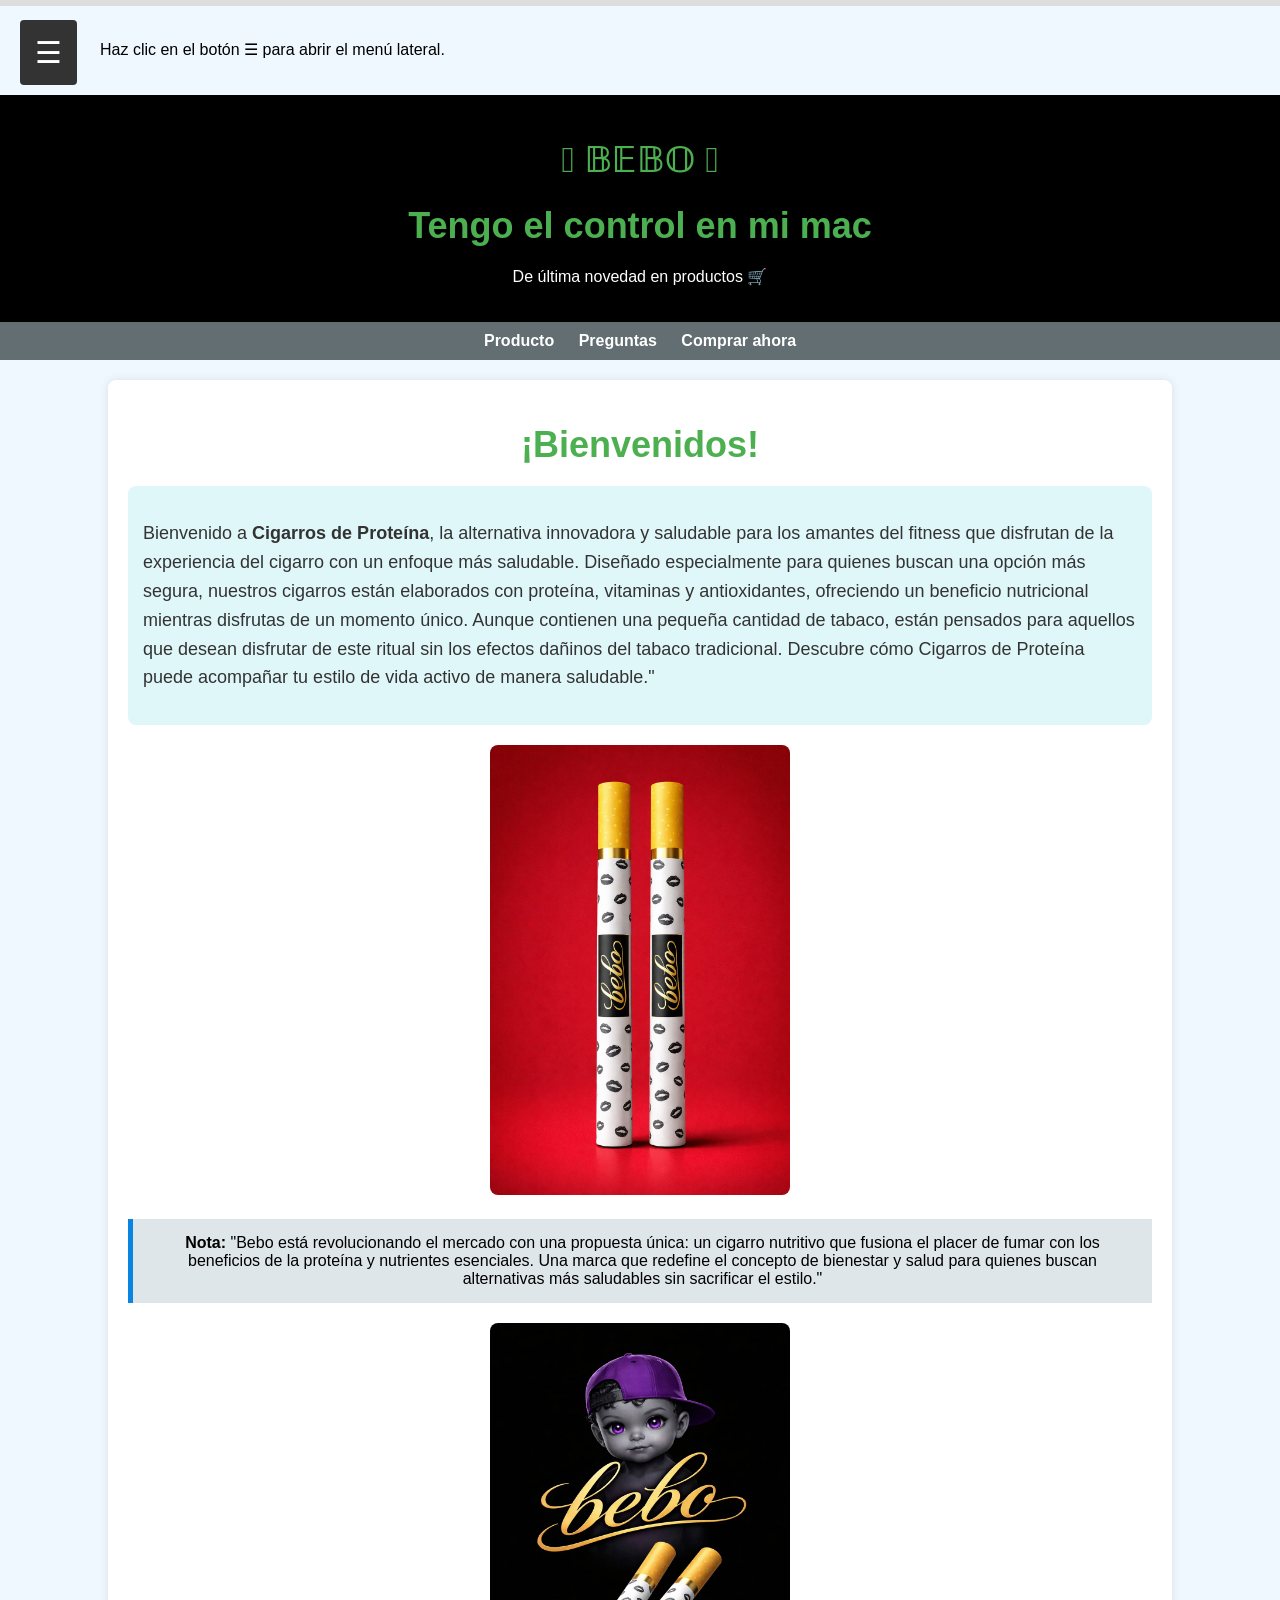
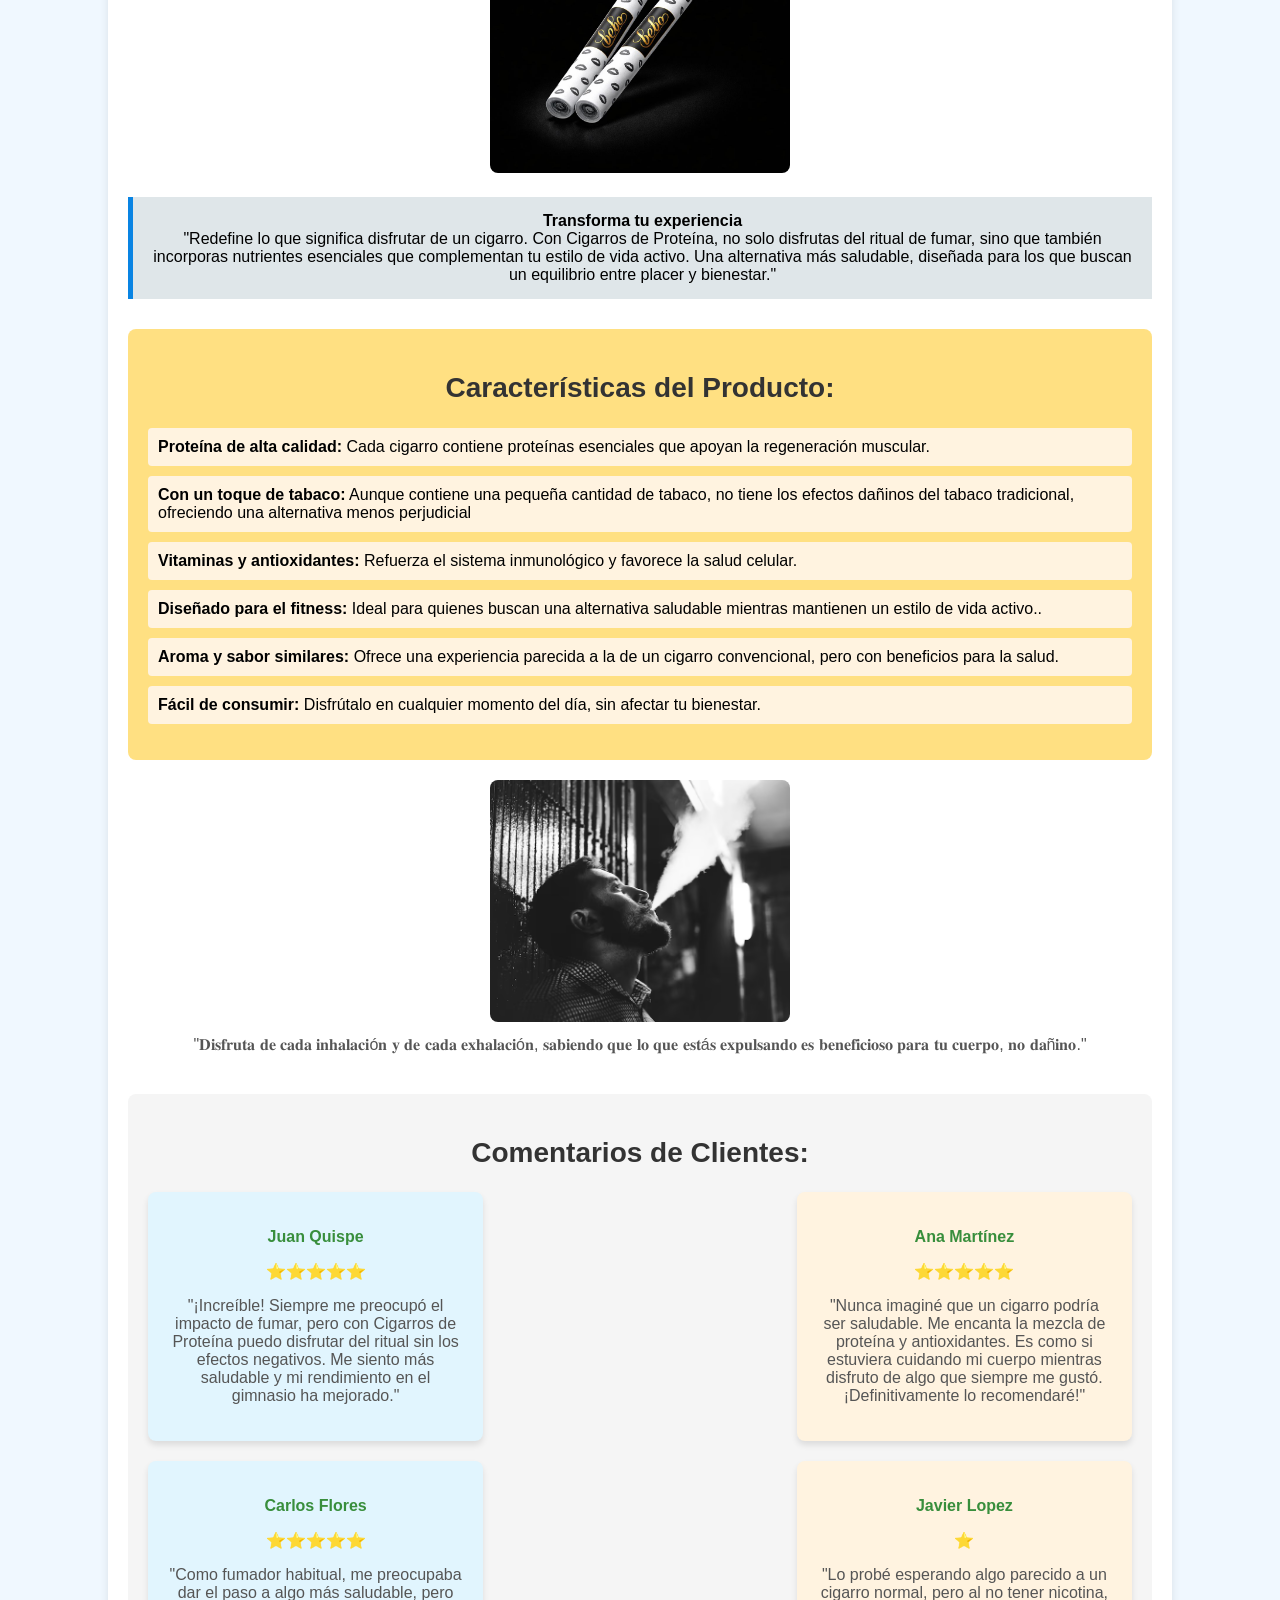
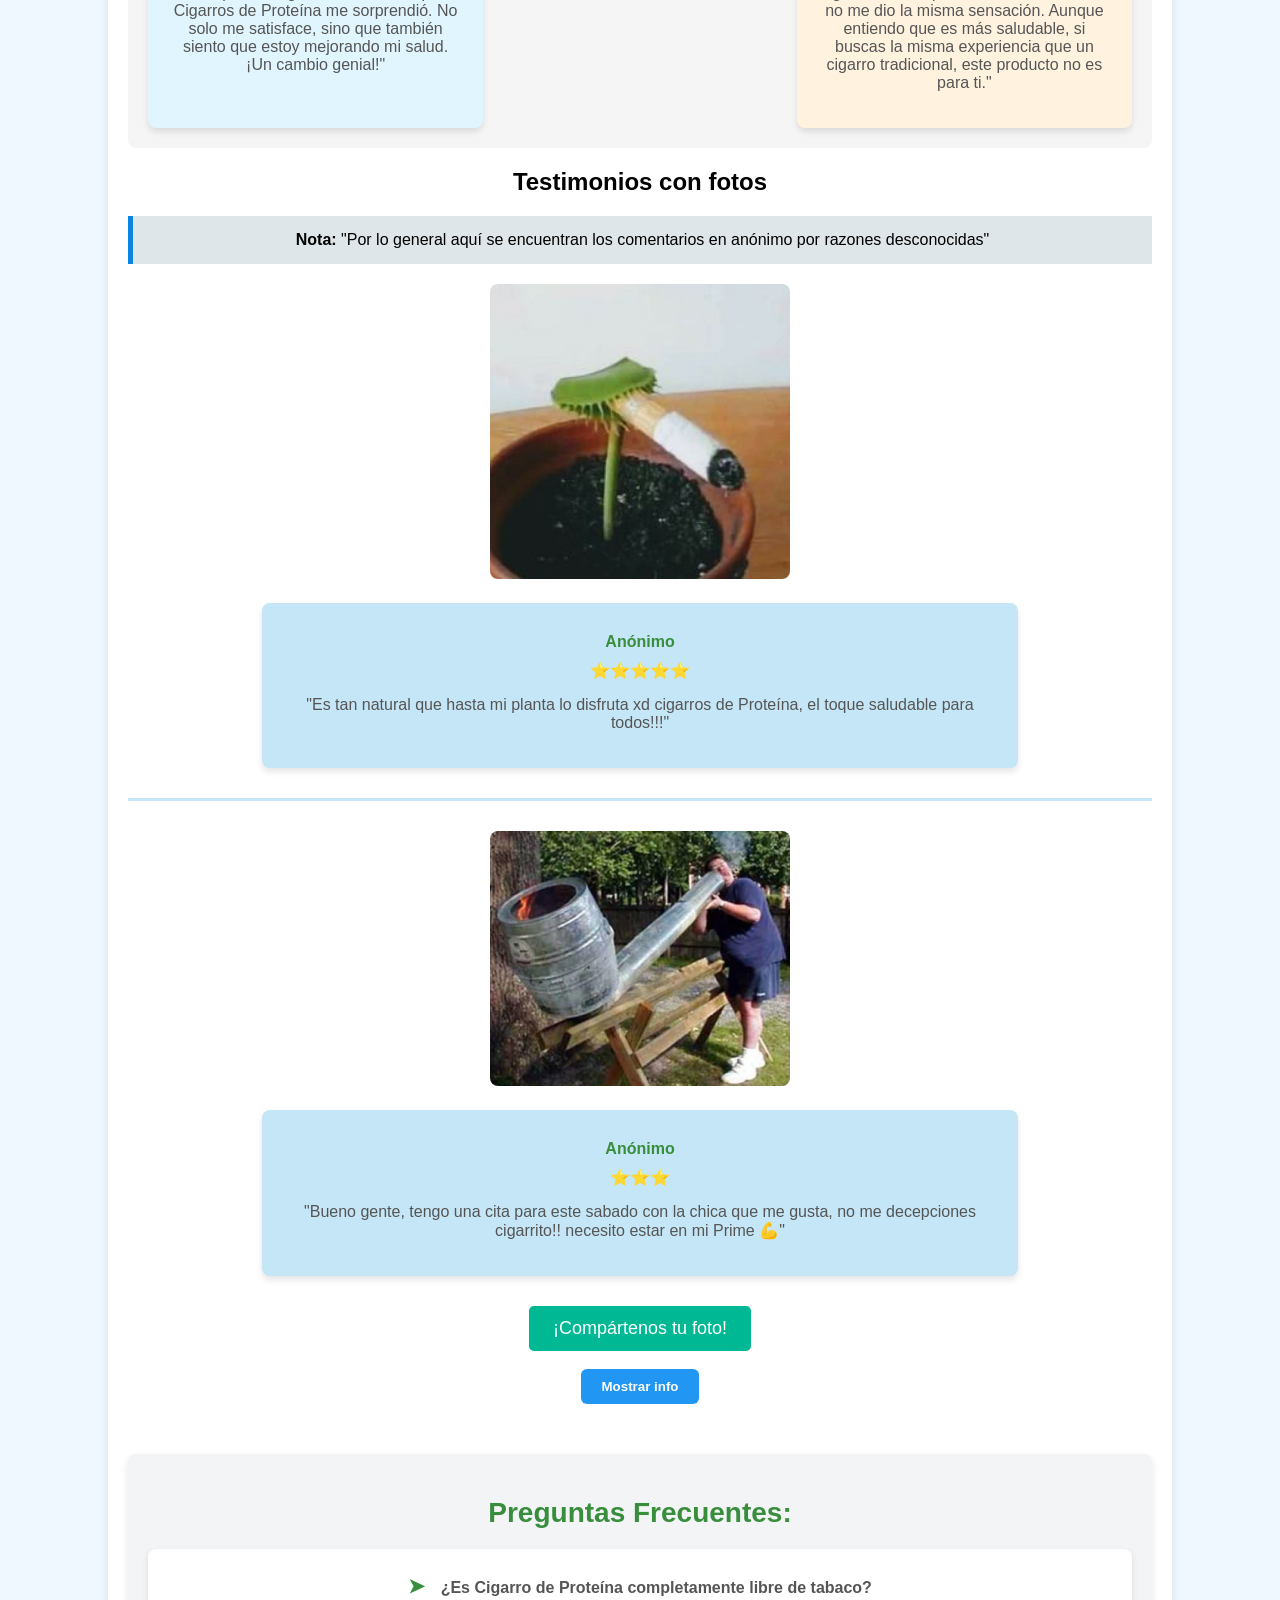
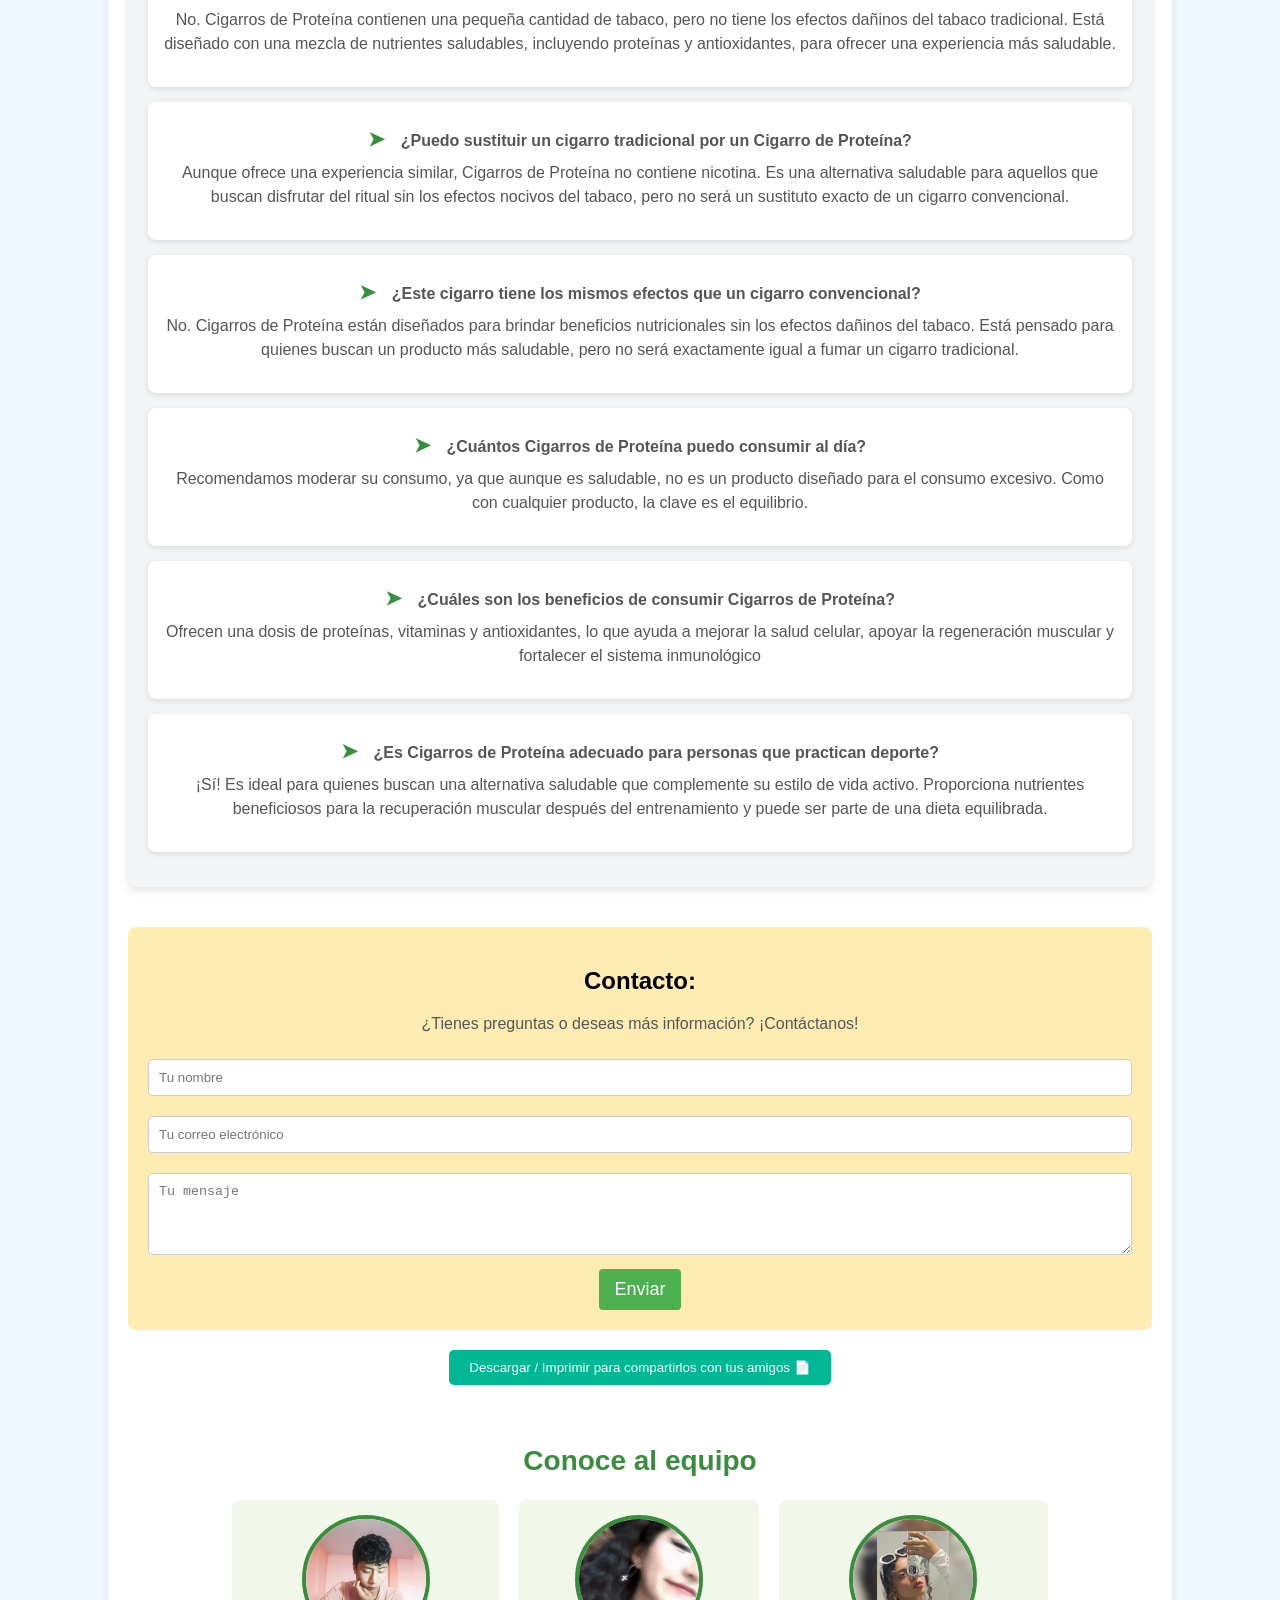
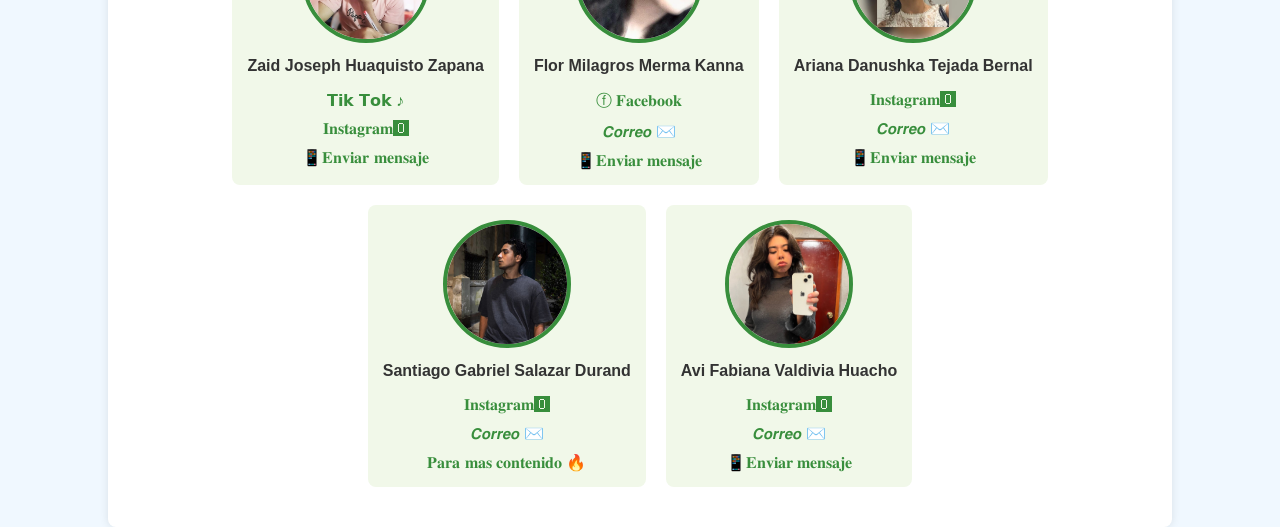
==== commit 09c7d0f9: "Probando si se cambia en la nube" ====
--- a/index.html
+++ b/index.html
@@ -39,7 +39,7 @@
 
     <header>
         <h1>𓂀 𝔹𝔼𝔹𝕆 𓂀</h1>
-        <h1 id="Titulo">Cigarro de Proteína 🚬</h1> <!-- Agregue el id-->
+        <h1 id="Titulo">Tengo el control en mi mac</h1> <!-- Agregue el id-->
         <p>De última novedad en productos 🛒</p>
     </header>
 
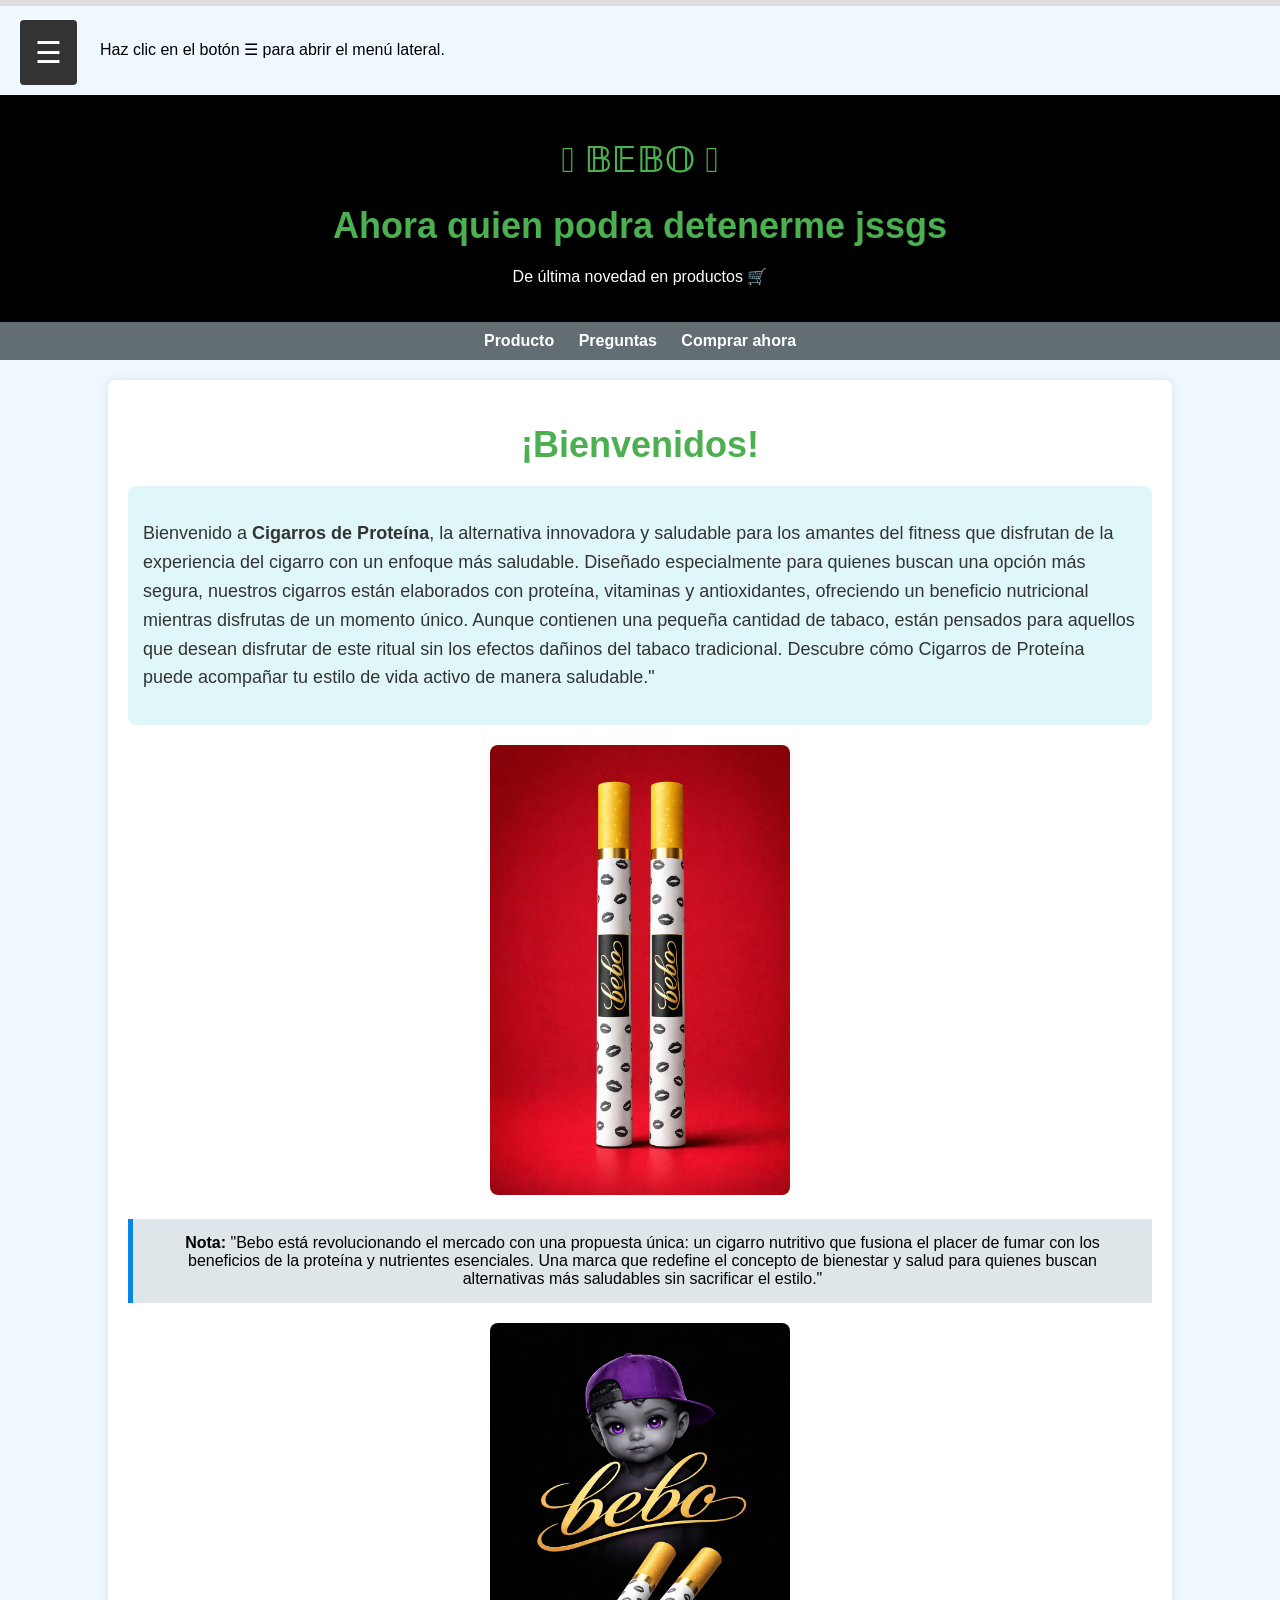
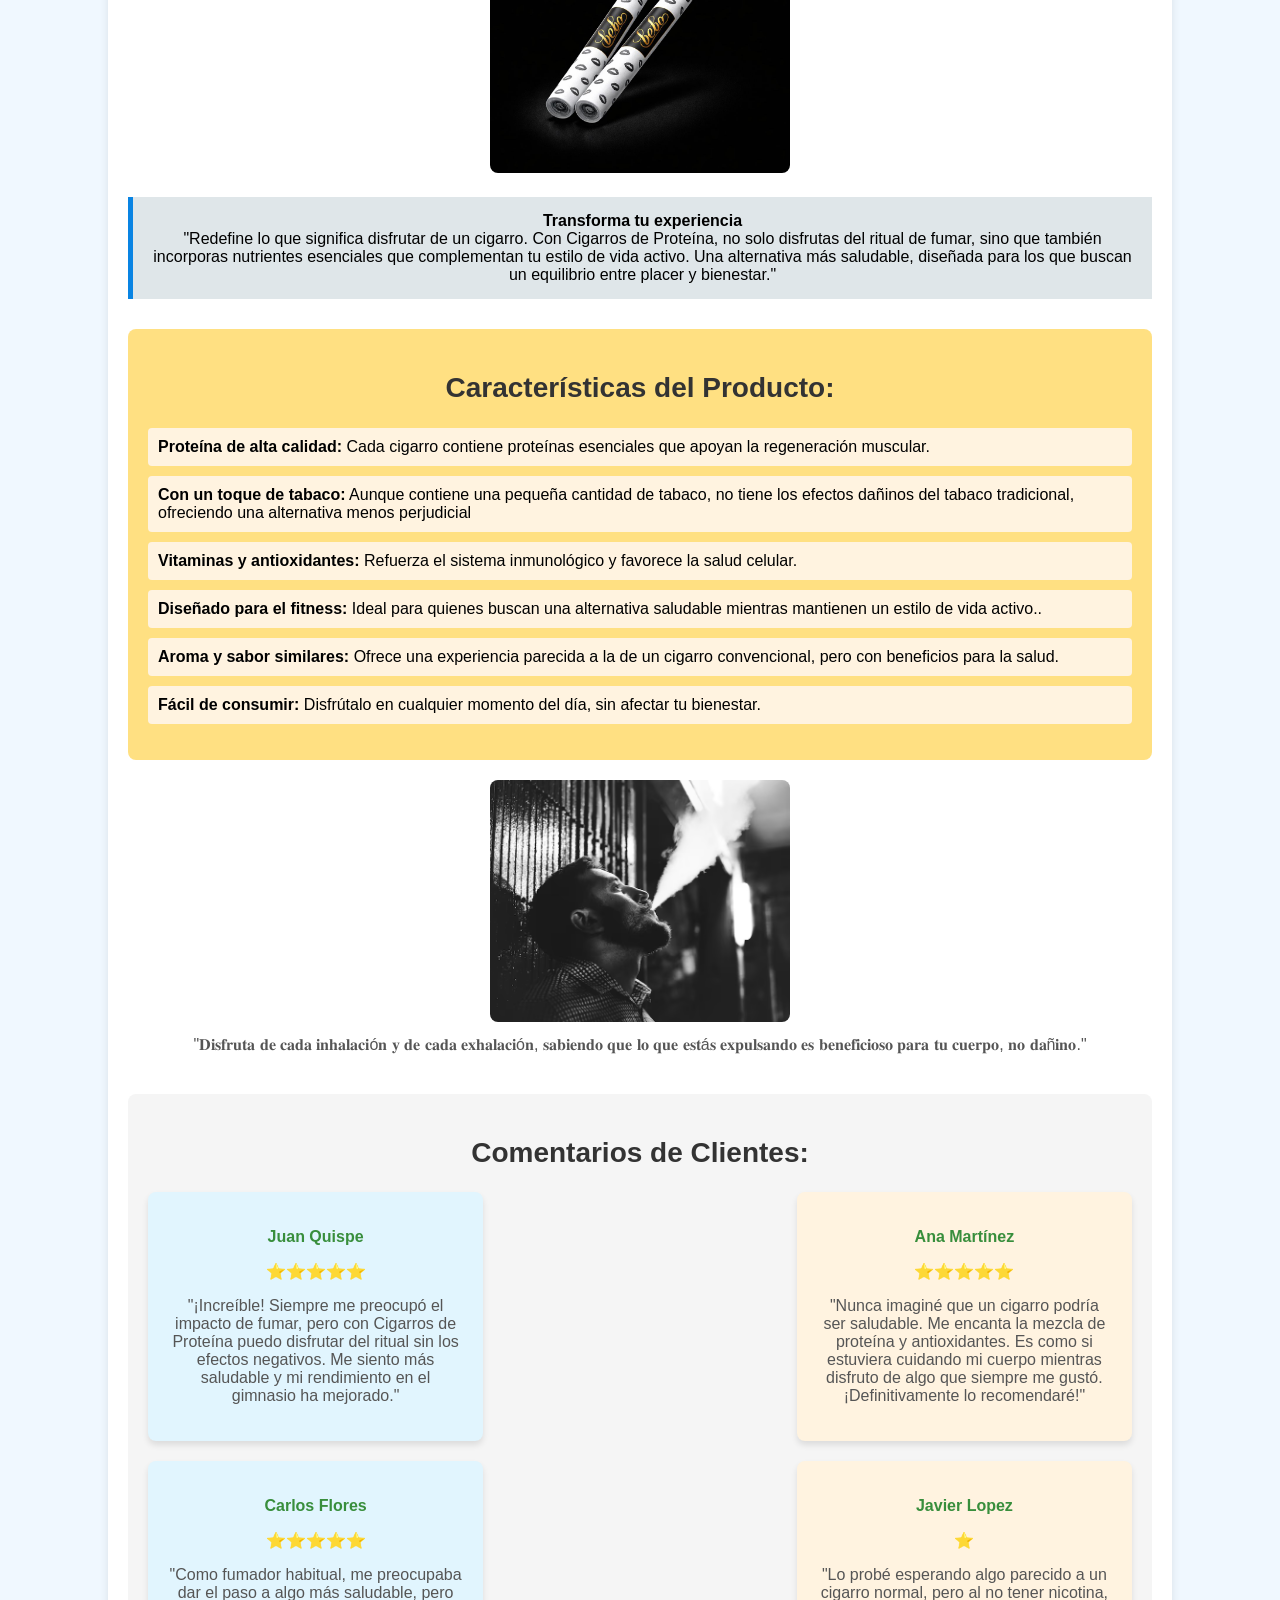
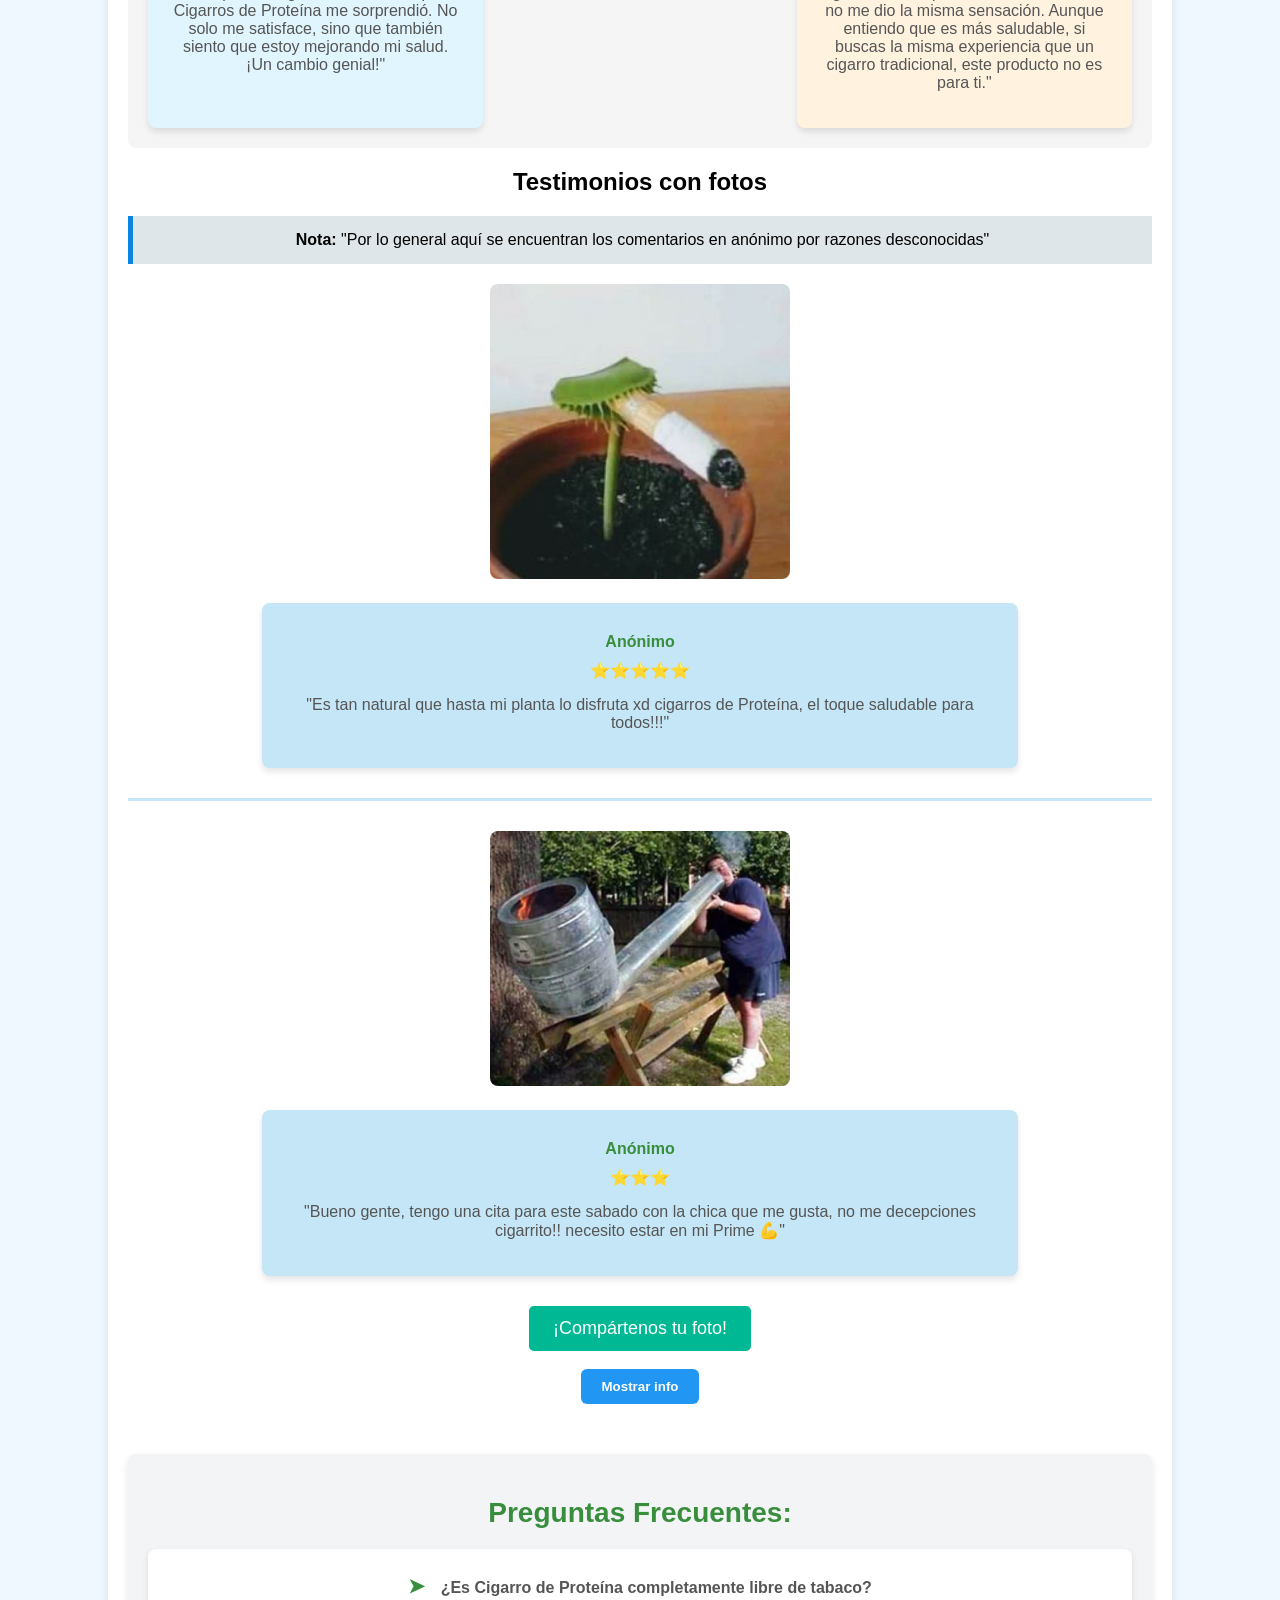
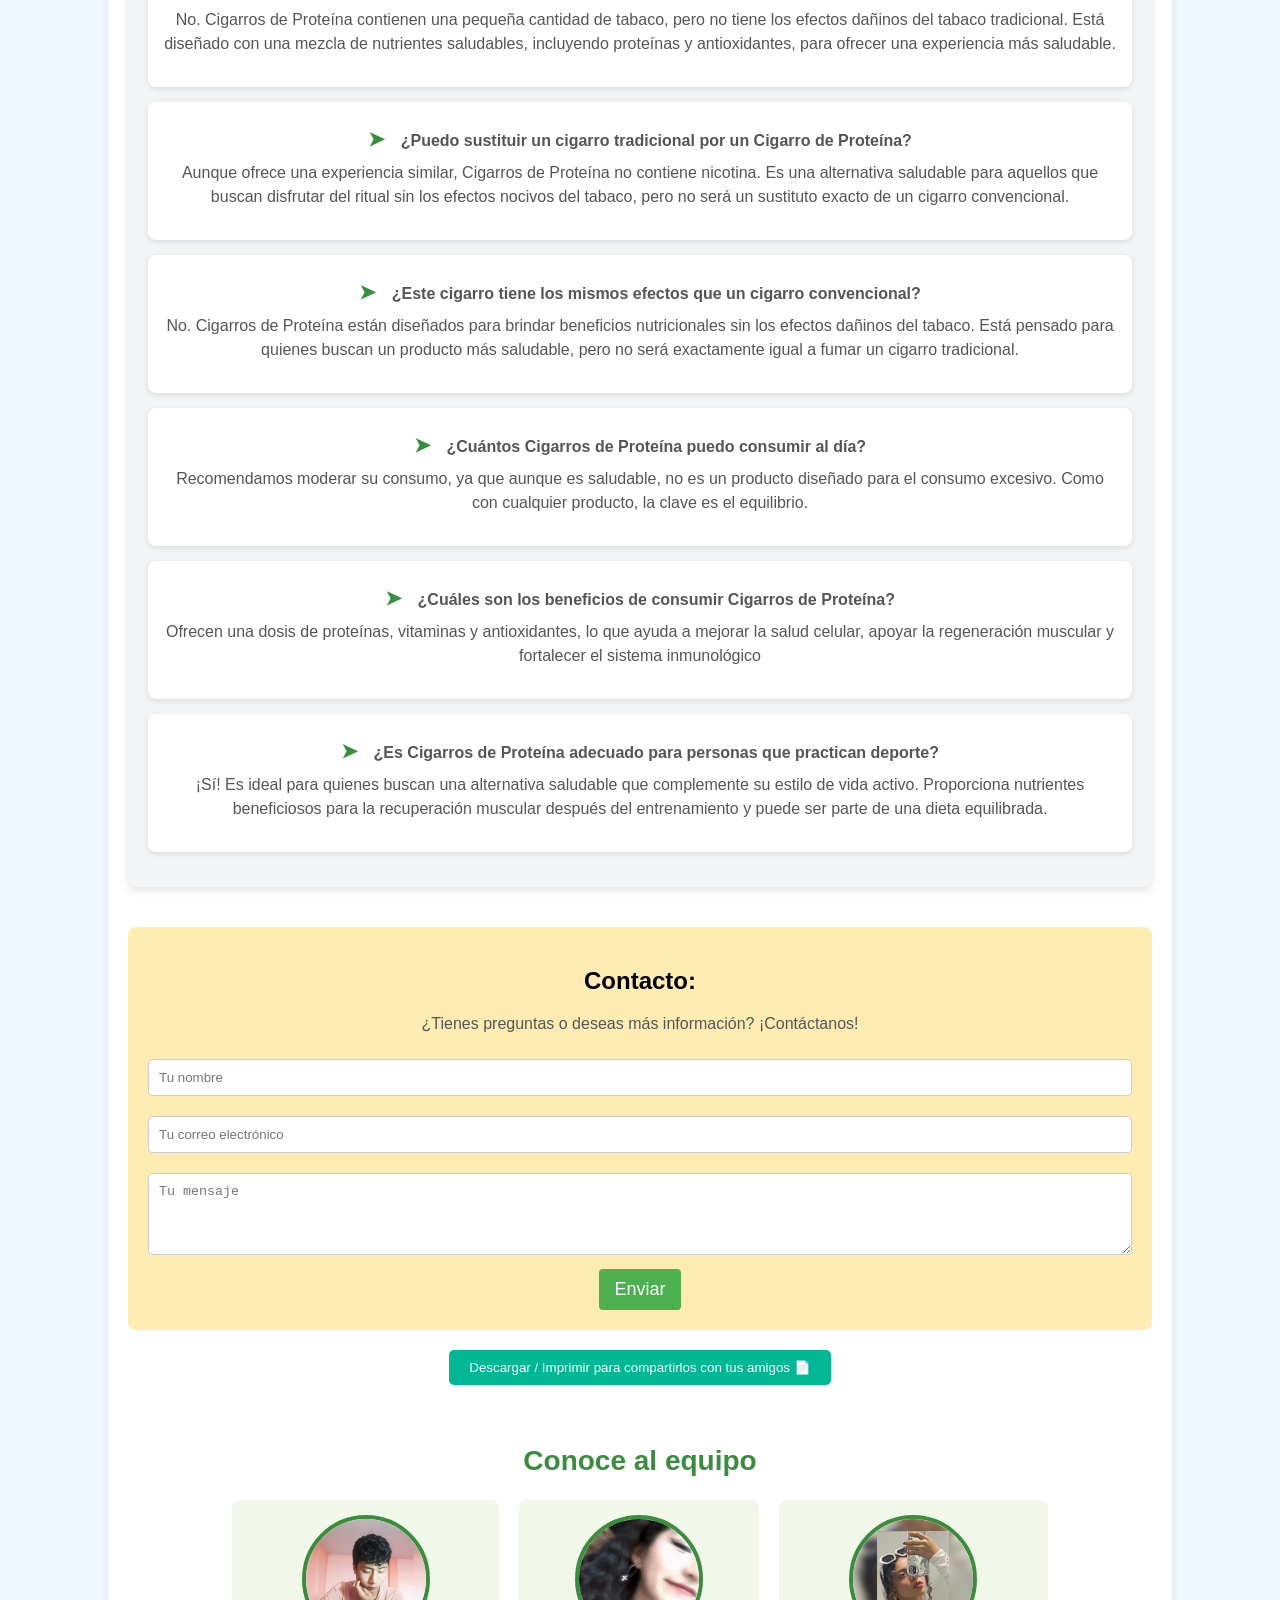
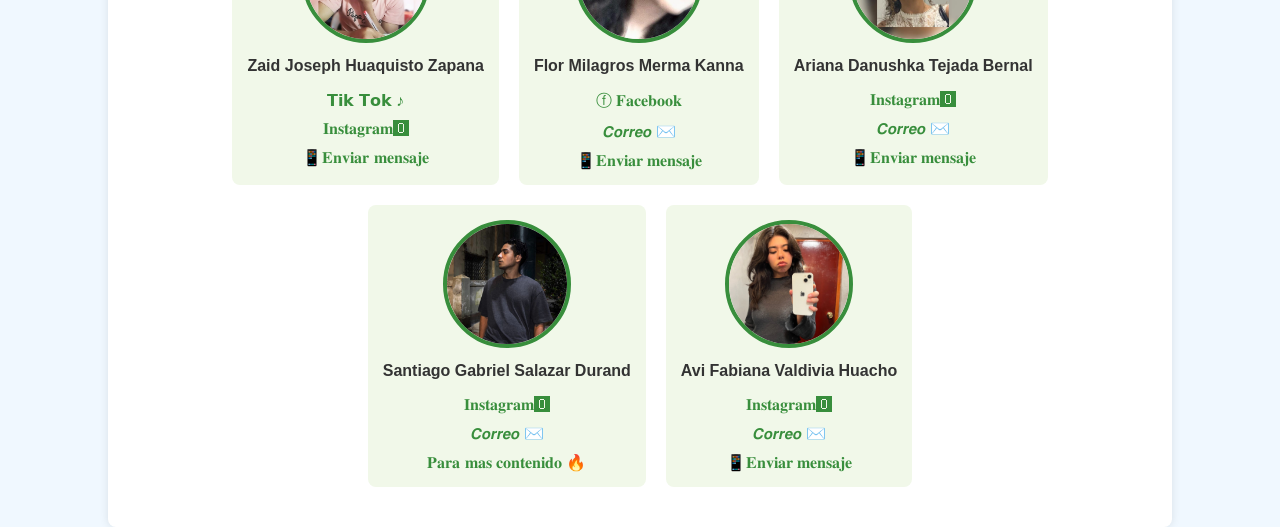
==== commit d0af3cce: "Los cambios se relizan aca" ====
--- a/index.html
+++ b/index.html
@@ -39,7 +39,7 @@
 
     <header>
         <h1>𓂀 𝔹𝔼𝔹𝕆 𓂀</h1>
-        <h1 id="Titulo">Tengo el control en mi mac</h1> <!-- Agregue el id-->
+        <h1 id="Titulo">Ahora quien podra detenerme jssgs</h1> <!-- Agregue el id-->
         <p>De última novedad en productos 🛒</p>
     </header>
 
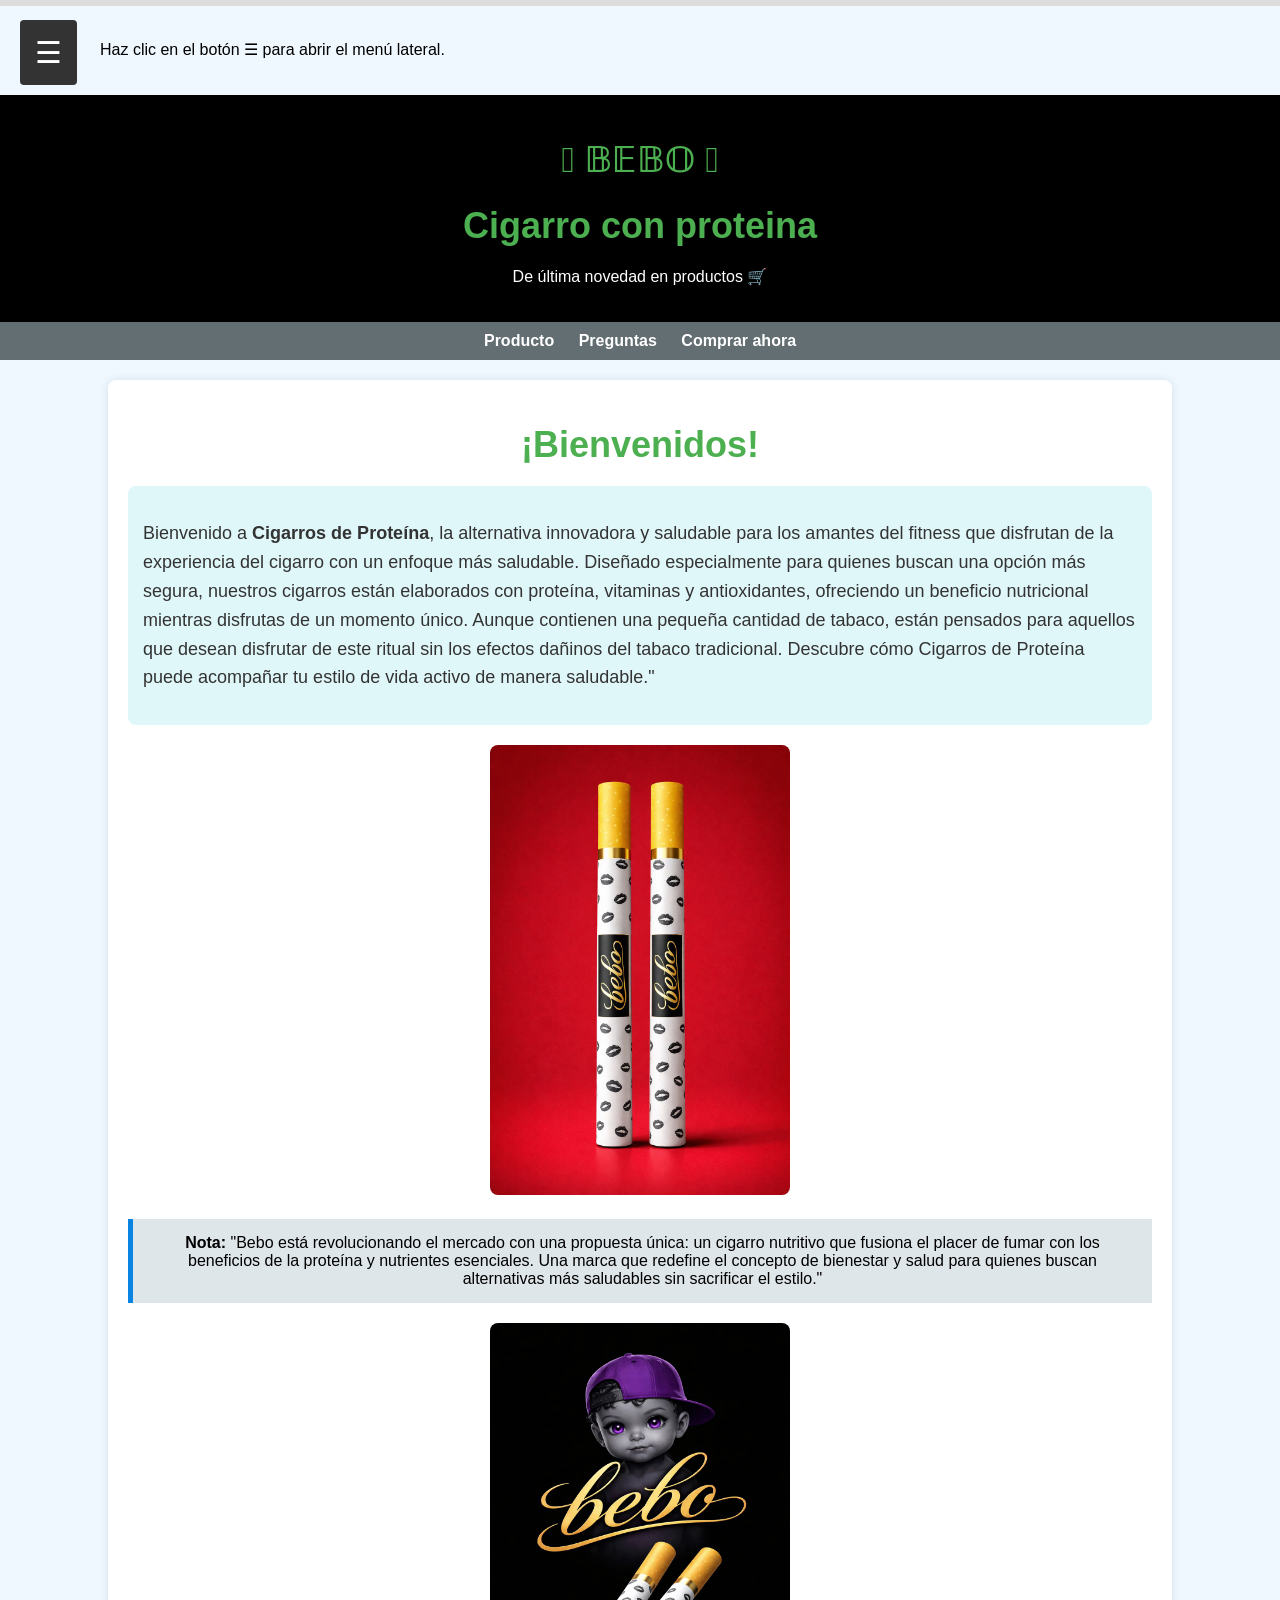
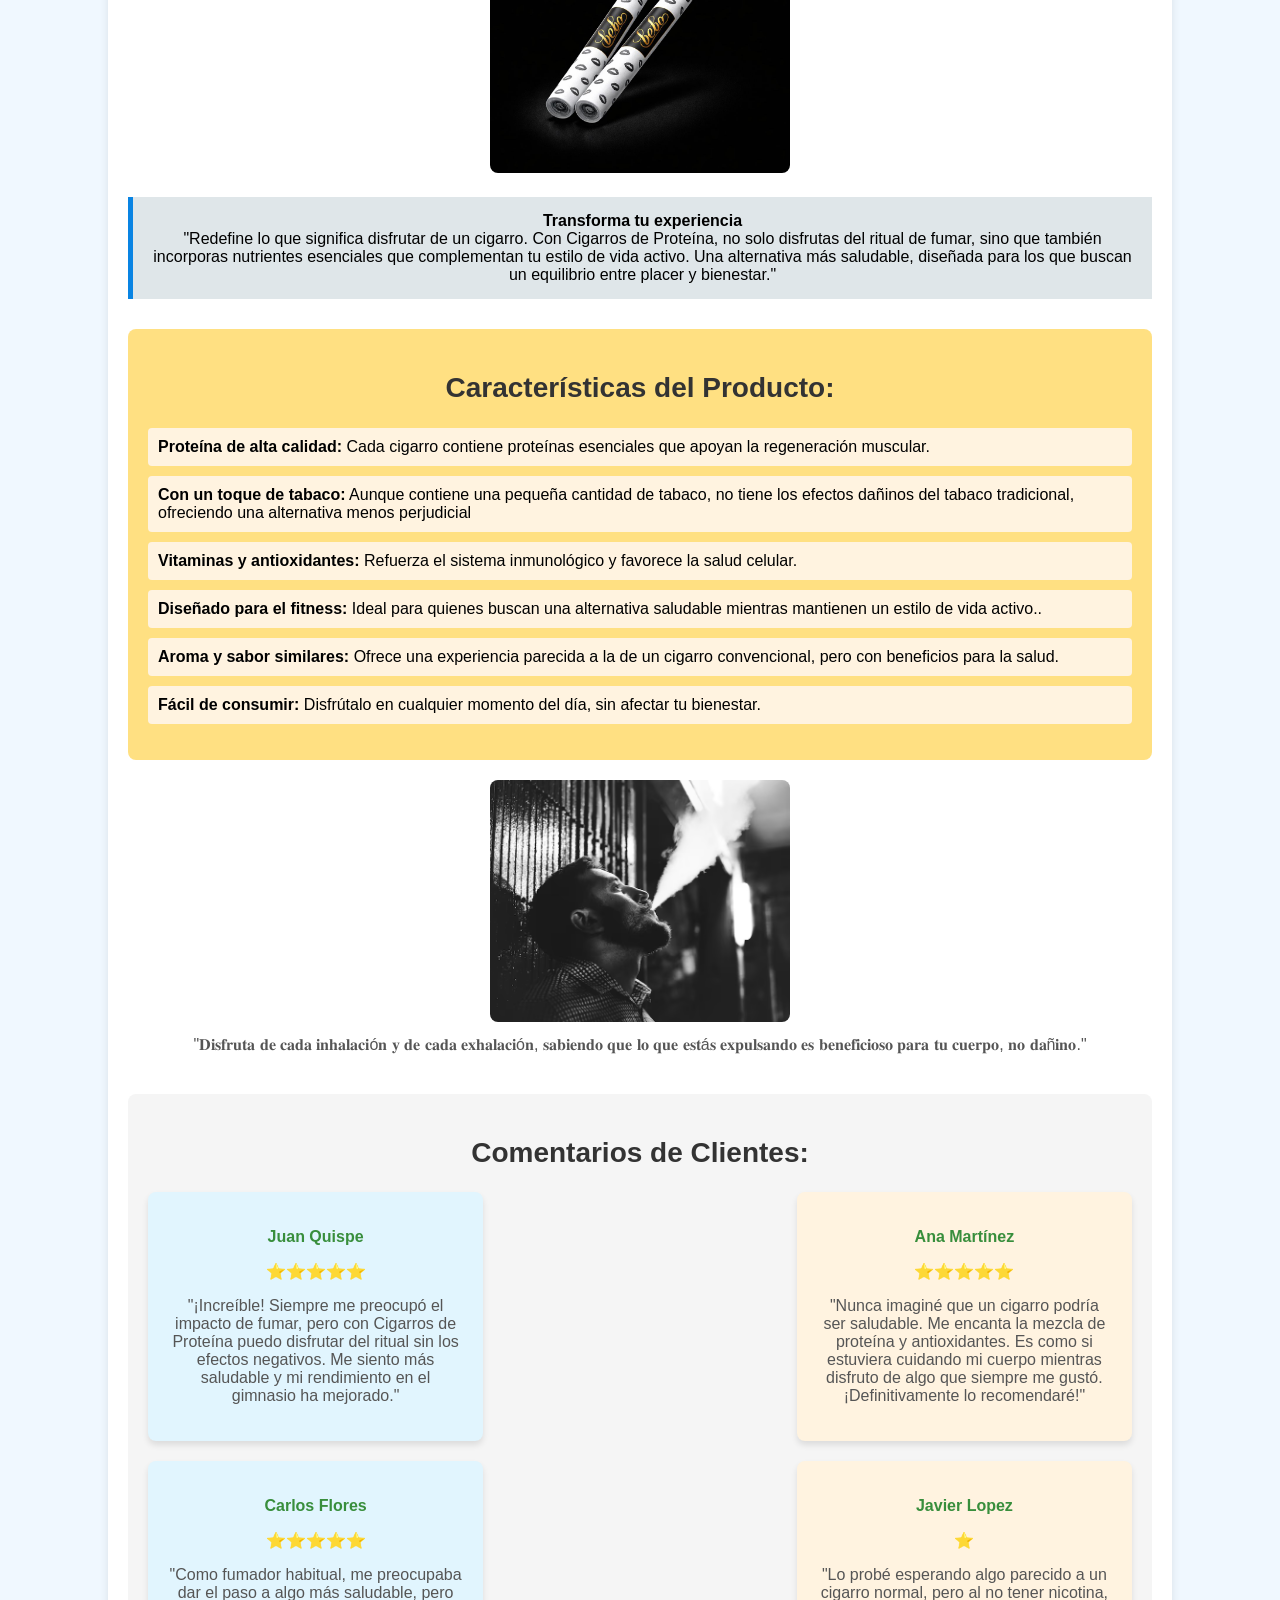
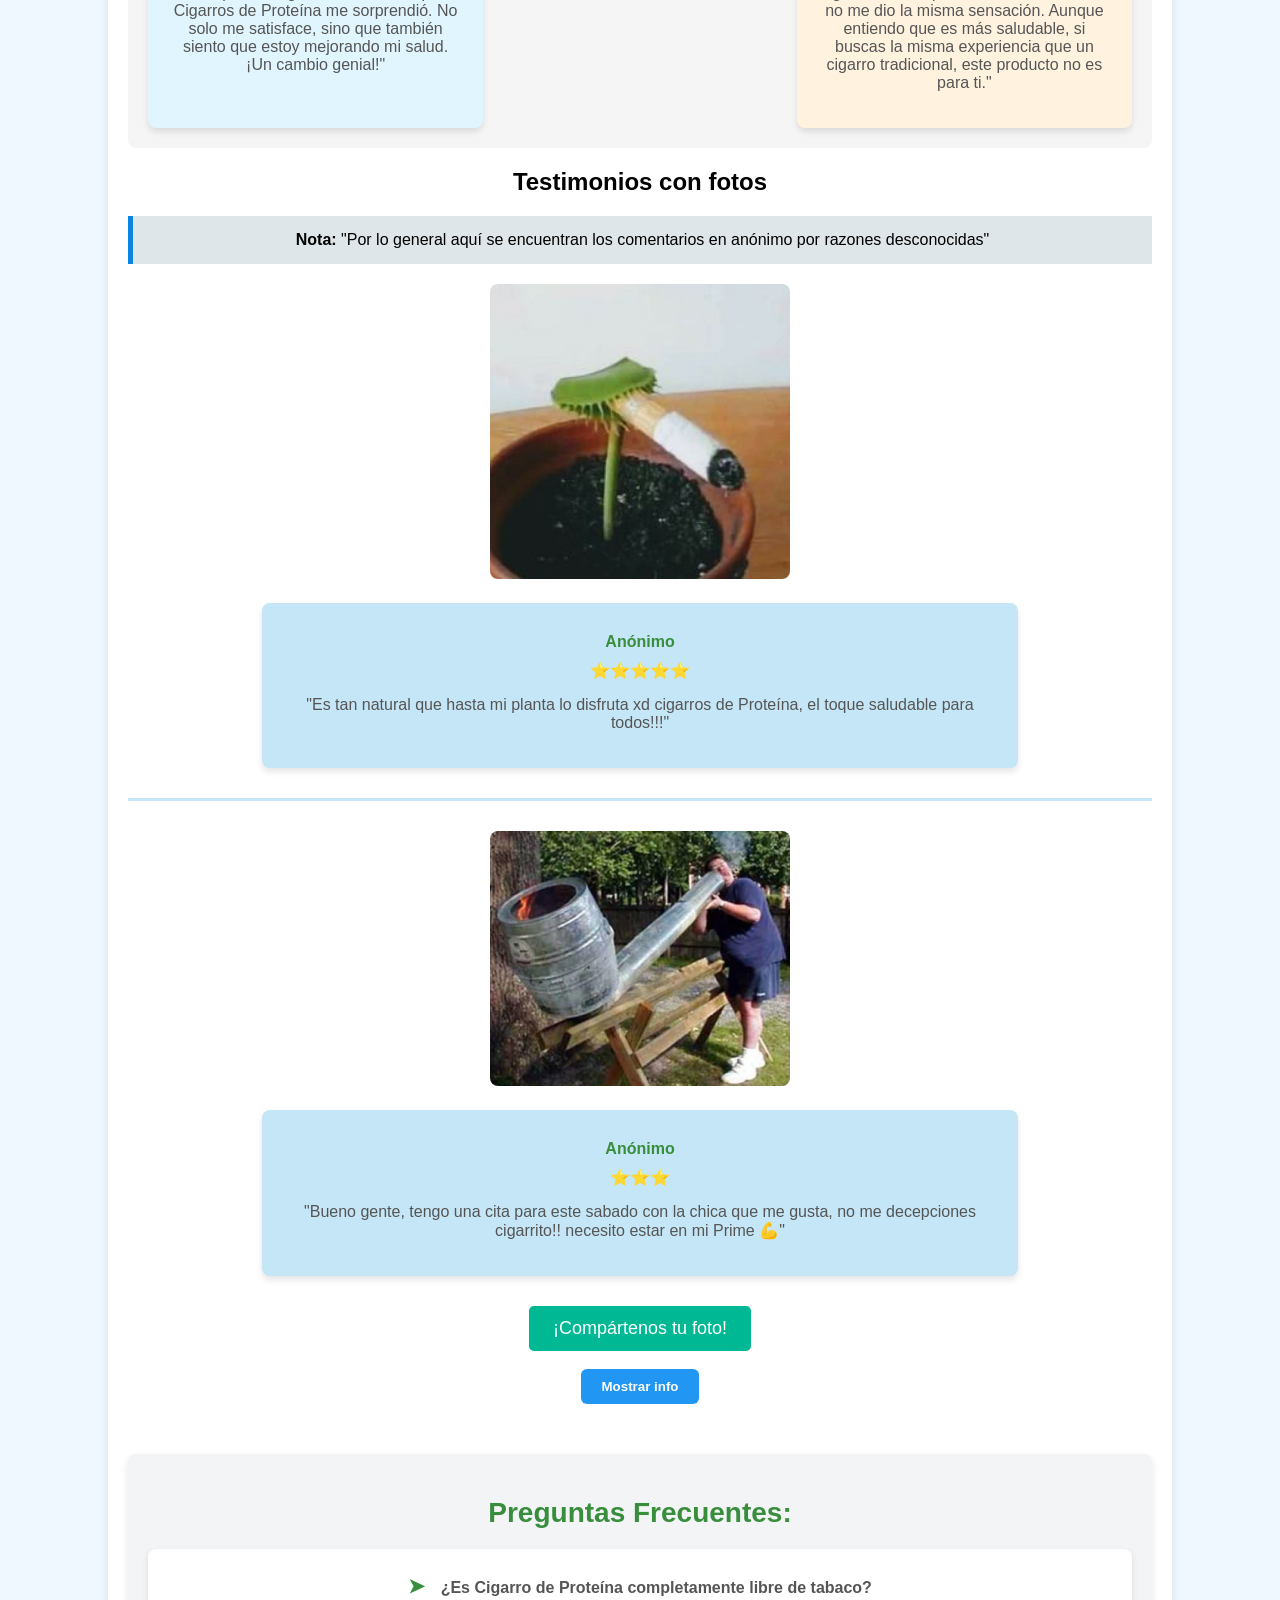
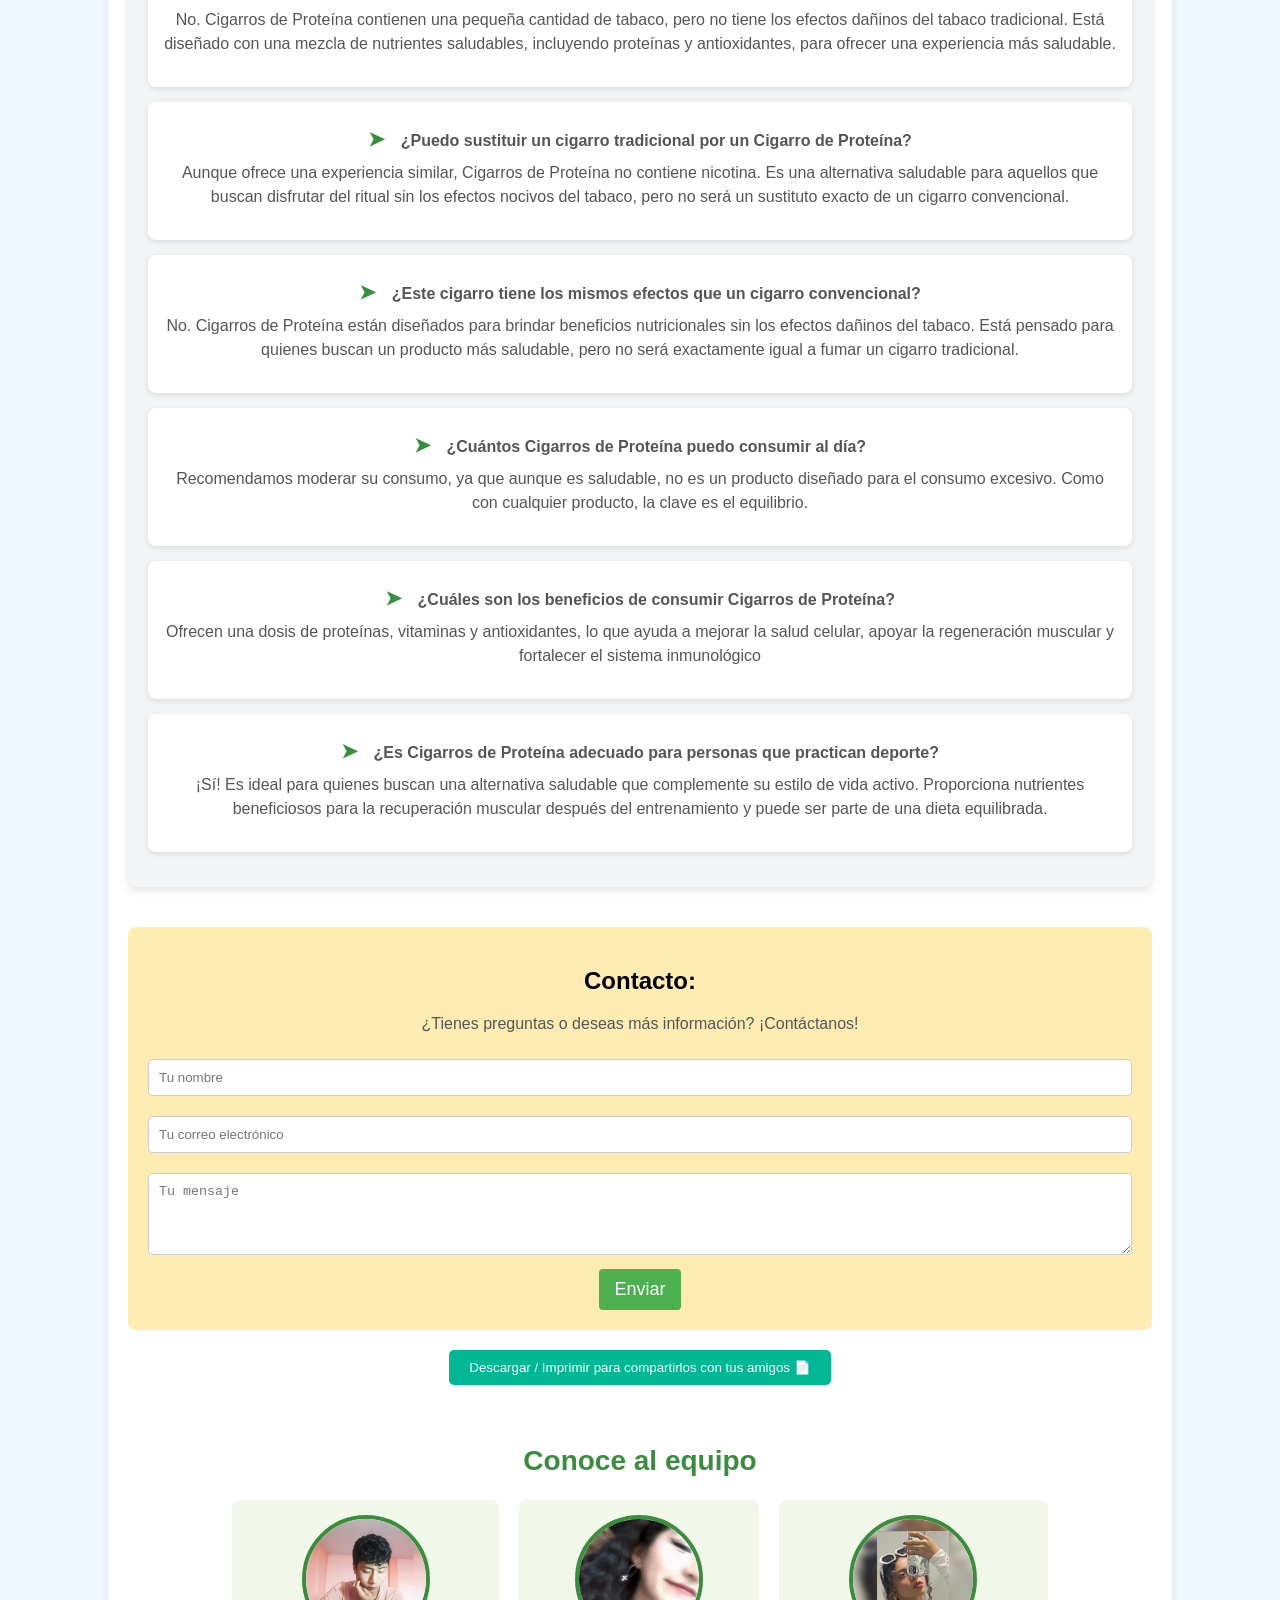
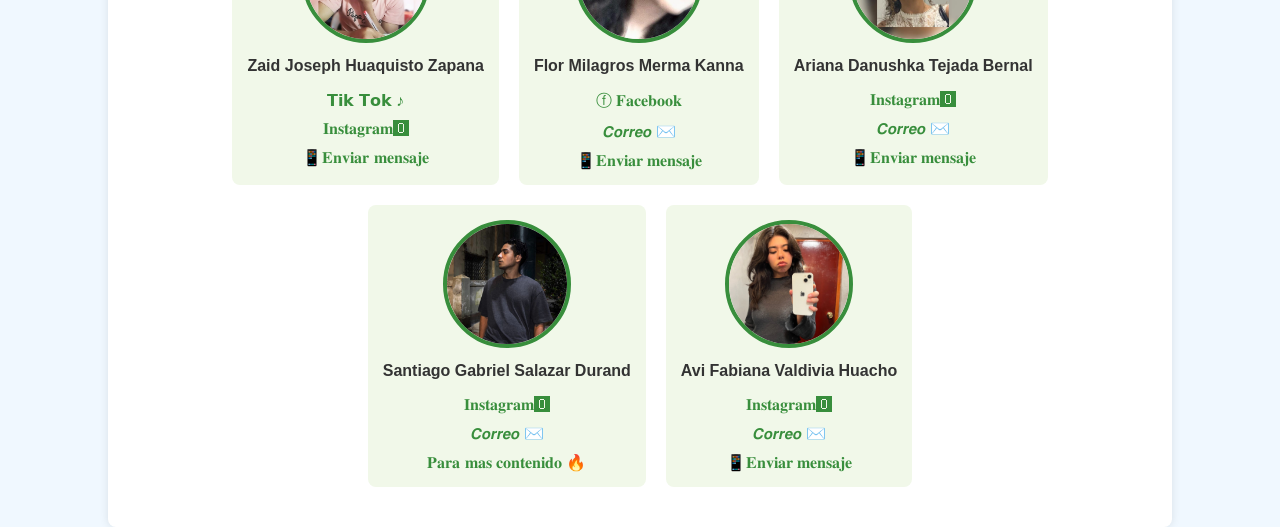
==== commit 4467af5b: "Saber si se puede cambiar desde aca" ====
--- a/index.html
+++ b/index.html
@@ -39,7 +39,7 @@
 
     <header>
         <h1>𓂀 𝔹𝔼𝔹𝕆 𓂀</h1>
-        <h1 id="Titulo">Ahora quien podra detenerme jssgs</h1> <!-- Agregue el id-->
+        <h1 id="Titulo">Cigarro con proteina</h1> <!-- Agregue el id-->
         <p>De última novedad en productos 🛒</p>
     </header>
 
